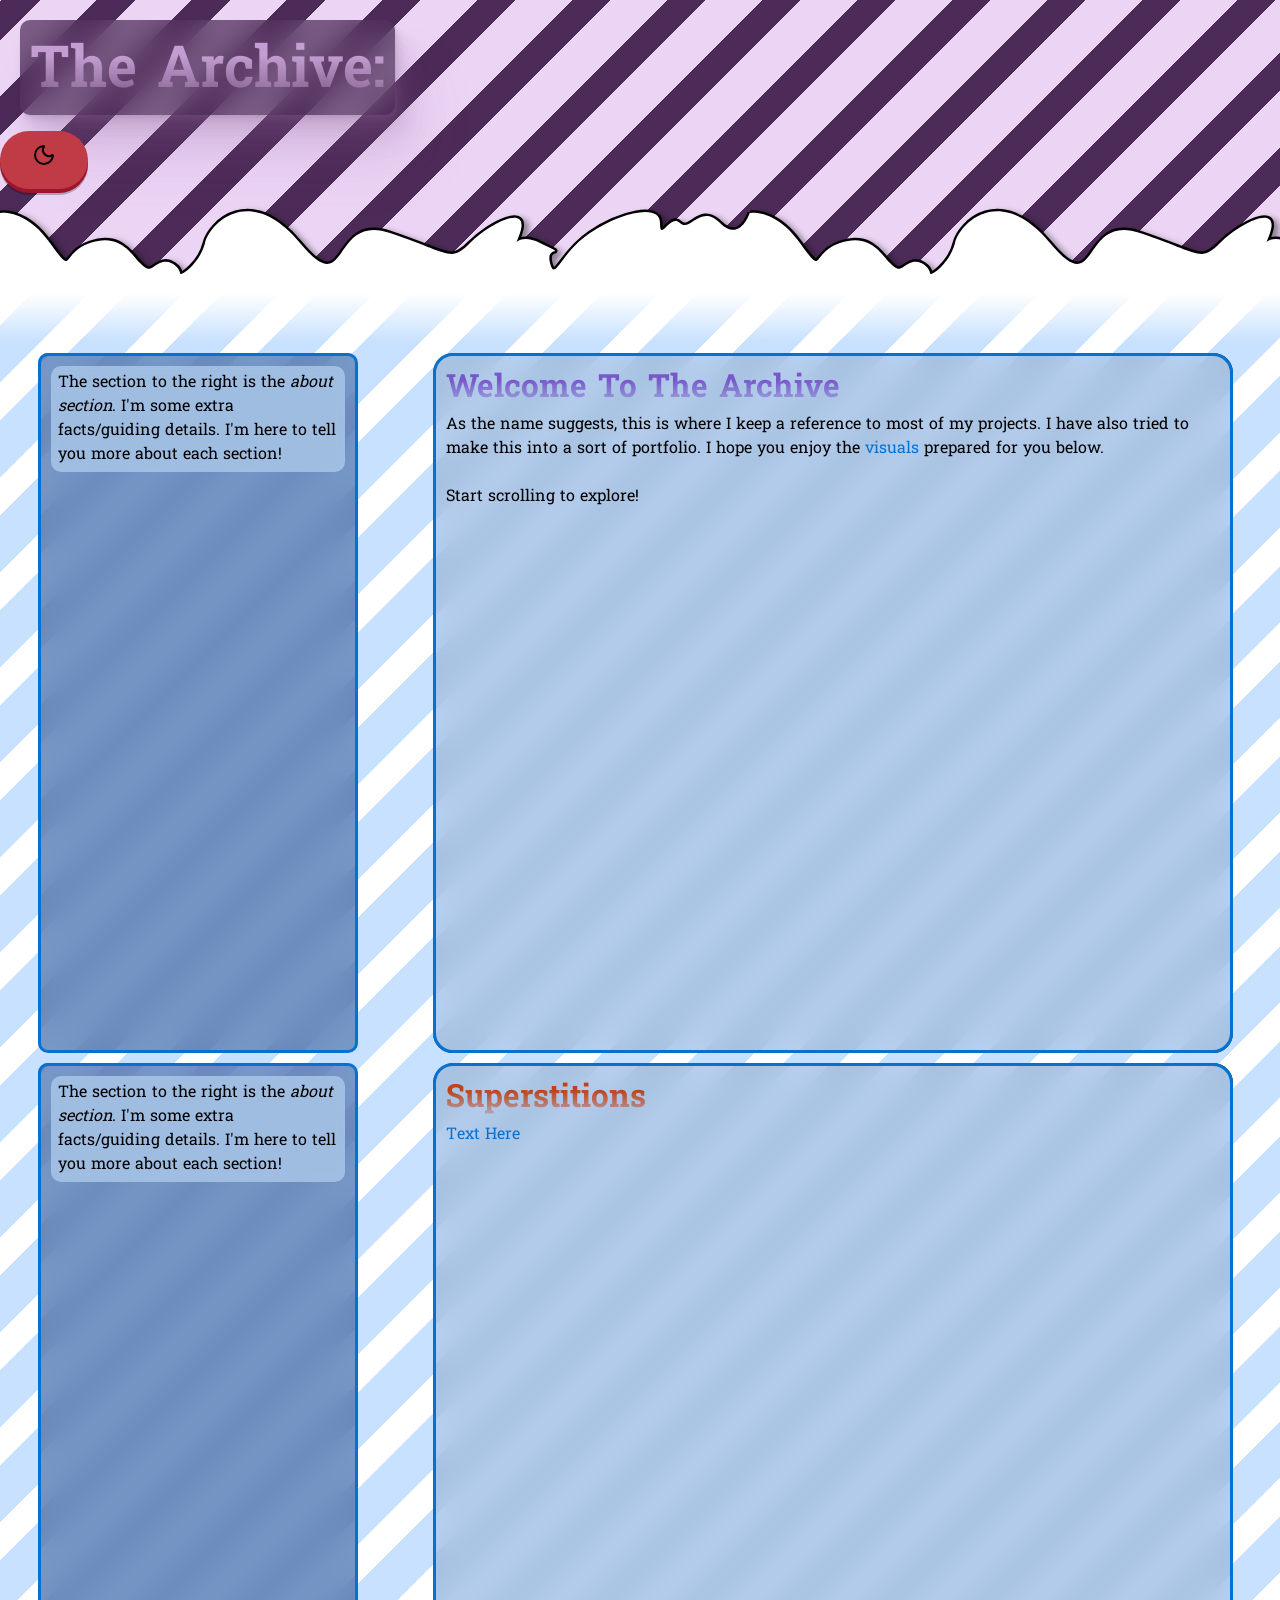
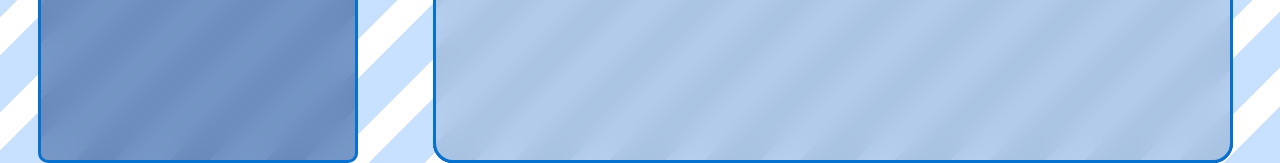
==== index.html @ 239e71e3 "initial commit" ====
<!DOCTYPE html>
<html lang="en">
<head>
   <meta charset="UTF-8">
   <meta name="viewport" content="width=device-width, initial-scale=1.0">
   <link rel="preconnect" href="https://fonts.googleapis.com">
   <link rel="preconnect" href="https://fonts.gstatic.com" crossorigin>
   <link href="https://fonts.googleapis.com/css2?family=Hanuman:wght@100..900&display=swap" rel="stylesheet">
   <link rel="stylesheet" href="./styles.css">
   <title>Document</title>
</head>
<body>
   <header>
      <h1>The Archive<span>:</span></h1>
   </header>
   <button class="dark-button">
      <span class="shadow"></span>
      <span class="edge"></span>
      <span class="front">
         <svg xmlns="http://www.w3.org/2000/svg" viewBox="0 0 24 24">
            <path d="M20.985 12.486a9 9 0 1 1-9.473-9.472c.405-.022.617.46.402.803a6 6 0 0 0 8.268 8.268c.344-.215.825-.004.803.401"/>
         </svg>
      </span>
   </button>
   <div class="cloud-content-wrapper">
      <div class="cloud"></div>
      <div class="content">
         <div class="bar"></div>
         <div class="section-container">
            <div class="s-w-backdrop">
               <div class="side-wrapper">
                  <p class="side">The section to the right is the <em>about section</em>. I'm some extra facts/guiding details. I'm here to tell you more about each section!</p>
               </div>
            </div>
            <div class="section-backdrop">
               <section>
                  <h2 style="color: var(--purple)">Welcome To The Archive</h2>
                  <p>As the name suggests, this is where I keep a reference to most of my projects. I have also tried to make this into a sort of portfolio. I hope you enjoy the <span class="color-shift">visuals</span> prepared for you below.</p>
                  <br>
                  <p>Start scrolling to explore!</p>
               </section>
            </div>
         </div>
         <div class="section-container">
            <div class="s-w-backdrop">
               <div class="side-wrapper">
                  <p class="side">The section to the right is the <em>about section</em>. I'm some extra facts/guiding details. I'm here to tell you more about each section!</p>
               </div>
            </div>
            <div class="section-backdrop">
               <section>
                  <h2 style="color: var(--orange)">Superstitions</h2>
                  <p><span class="color-shift">Text Here</span></p>
               </section>
            </div>
         </div>
      </div>
   </div>
   <script src="./js/shortcuts.js"></script>
   <script src="./js/get-theme-color.js"></script>
   <script src="./js/type-title.js"></script>
   <script src="./js/dark-mode.js"></script>
</body>
</html>
---- styles.css ----
* {
   margin: 0;
   padding: 0;
   box-sizing: border-box;
   font-family: "Hanuman", Georgia;
}

:root {
   --purple: oklch(0.55 0.169 292.579);
   --blue-purple: oklch(0.55 0.169 270.951);
   --blue: oklch(0.55 0.169 253.402);
   --purple-pink: oklch(0.55 0.169 317.152);
   --red: oklch(0.55 0.169 20.103);
   --orange: oklch(0.55 0.169 37.19);
   --pink: oklch(0.55 0.169 0.772);
   --green: oklch(0.55 0.169 146.943);
   --jungle-green: oklch(0.55 0.169 137.674);

   --theme-color: var(--blue);
   --theme-shadow: 0.55 0.169 253.402;

   --spring: linear(0, 0.034 1.2%, 0.133 2.5%, 0.726 7.6%, 0.942 9.9%, 1.084 12.3%, 1.123 13.5%, 1.146 14.8%, 1.152 16.1%, 1.142 17.6%, 1.013 25.5%, 0.989 28%, 0.978 30.7%, 1.003 46.4%, 1);
   --ease-start: cubic-bezier(0.158, 0.264, 0, 0.993);
   --ease-end: cubic-bezier(0.85, 0.09, 0.15, 0.91);

   --shadow-elevation-low:
      0.3px 0.5px 0.7px oklch(var(--theme-shadow) / 0.1),
      0.4px 0.8px 1px -1.2px oklch(var(--theme-shadow) / 0.1),
      1px 2px 2.5px -2.5px oklch(var(--theme-shadow) / 0.1);
  --shadow-elevation-medium:
      0.3px 0.5px 0.7px oklch(var(--theme-shadow) / 0.11),
      0.8px 1.6px 2px -0.8px oklch(var(--theme-shadow) / 0.11),
      2.1px 4.1px 5.2px -1.7px oklch(var(--theme-shadow) / 0.11),
      5px 10px 12.6px -2.5px oklch(var(--theme-shadow) / 0.11);
  --shadow-elevation-high:
      0.3px 0.5px 0.7px oklch(var(--theme-shadow) / 0.1),
      1.5px 2.9px 3.7px -0.4px oklch(var(--theme-shadow) / 0.1),
      2.7px 5.4px 6.8px -0.7px oklch(var(--theme-shadow) / 0.1),
      4.5px 8.9px 11.2px -1.1px oklch(var(--theme-shadow) / 0.1),
      7.1px 14.3px 18px -1.4px oklch(var(--theme-shadow) / 0.1),
      11.2px 22.3px 28.1px -1.8px oklch(var(--theme-shadow) / 0.1),
      17px 33.9px 42.7px -2.1px oklch(var(--theme-shadow) / 0.1),
      25px 50px 62.9px -2.5px oklch(var(--theme-shadow) / 0.1);
}

body {
   background: repeating-linear-gradient(
      -45deg,
      oklch(from var(--theme-color) calc(l + 0.35) calc(c * 0.3) h),
      oklch(from var(--theme-color) calc(l + 0.35) calc(c * 0.3) h) 40px,
      oklch(from var(--theme-color) calc(l - 0.2) calc(c * 0.5) h) 40px,
      oklch(from var(--theme-color) calc(l - 0.2) calc(c * 0.5) h) 67.2px
   );
}

/* --------------------------------- header --------------------------------- */

header {
   display: flex;
   width: fit-content;
   margin: 20px;
   padding: 10px 10px 0px 10px;
   border-radius: 10px;
   backdrop-filter: blur(16px); 
   background-color: oklch(from var(--theme-color) calc(l - 0.2) calc(c * 0.5) h / 0.7);
   box-shadow: 
      0.3px 0.5px 0.7px oklch(var(--theme-shadow) / 0.1),
      1.5px 2.9px 3.7px -0.4px oklch(var(--theme-shadow) / 0.1),
      2.7px 5.4px 6.8px -0.7px oklch(var(--theme-shadow) / 0.1),
      4.5px 8.9px 11.2px -1.1px oklch(var(--theme-shadow) / 0.1),
      7.1px 14.3px 18px -1.4px oklch(var(--theme-shadow) / 0.1),
      11.2px 22.3px 28.1px -1.8px oklch(var(--theme-shadow) / 0.1),
      17px 33.9px 42.7px -2.1px oklch(var(--theme-shadow) / 0.1),
      25px 50px 62.9px -2.5px oklch(var(--theme-shadow) / 0.1);
}
header h1 {
   color: oklch(from var(--theme-color) calc(l + 0.2) calc(c * 0.5) h);
   font-size: 58px;
   mask-image: linear-gradient(
      to bottom,
      white 30%,
      transparent
   );
}
header span {
   animation: blink 2s step-end infinite;
}

/* -------------------------------- dark mode ------------------------------- */

button {
  position: relative;
  background: transparent;
  border: none;
  padding: 0;
  cursor: pointer;
}
.shadow {
  position: absolute;
  top: 0;
  left: 0;
  width: 100%;
  height: 100%;
  border-radius: 50px;
  background: hsl(0deg 0% 0% / 0.25);
  transform: translateY(2px);
}
.edge {
  position: absolute;
  top: 0;
  left: 0;
  width: 100%;
  height: 100%;
  border-radius: 50px;
  background: oklch(0.45 0.169 20.103);
}
.front {
  display: block;
  position: relative;
  padding: 12px 32px;
  border-radius: 50px;
  font-size: 1.25rem;
  color: white;
  background: var(--red);
  transform: translateY(-4px);
}

@media (hover: hover) {
   button:hover .front {
  transform: translateY(-5px);
   }
   button:hover .shadow {
   transform: translateY(3px);
   }
}
button:active .front {
  transform: translateY(-2px);
}
button:active .shadow {
  transform: translateY(1px);
}
button svg {
   height: 24px;
   width: 24px;
   fill: none;
   stroke: black;
   stroke-width: 2px;
   stroke-linecap: round;
   stroke-linejoin: round;
}

/* ----------------------------- content & cloud ---------------------------- */

.cloud-content-wrapper {
   animation: fade-in 500ms var(--ease-end) 1;
}
.cloud {
   height: 100px;
   background-image: url("./svgs/cloud.svg");
   background-size: auto 100px;
   background-repeat: repeat;
}

.content {
   position: relative;
   display: flex;
   gap: 10px;
   flex-direction: column;
   align-items: center;
   background-color: white;
   background: repeating-linear-gradient(
      -45deg,
      oklch(from var(--blue) calc(l + 0.35) calc(c * 0.3) h),
      oklch(from var(--blue) calc(l + 0.35) calc(c * 0.3) h) 40px,
      white 40px,
      white 67.2px
   );
}

/* ---------------------------------- bars ---------------------------------- */

.content .bar {
   position: sticky;
   top: 0;
   height: 50px;
   width: 100%;
   background-color: white;
   mask-image: linear-gradient(
      to bottom,
      white 0%,
      transparent
   );
   z-index: 2;
}

/* --------------------------------- sections -------------------------------- */

.section-container {
   display: flex;
   justify-content: space-around;
   flex: 1;
   width: 100%;
   view-timeline: --section;
}

section {
   flex: 1;
   background-color: oklch(from var(--blue) calc(l + 0.3) calc(c * 0.3) h / 0.9);
   border-radius: 20px;
   border: 3px solid var(--blue);
   padding: 10px;
   backdrop-filter: blur(16px);
}
.section-backdrop {
   display: flex;
   max-width: 800px;
   height: 700px;
   flex: 1;
   margin: 0 20px;
   border-radius: 20px;
   background: repeating-linear-gradient(
      -45deg,
      oklch(from var(--blue) calc(l - 0.2) calc(c * 0.5) h),
      oklch(from var(--blue) calc(l - 0.2) calc(c * 0.5) h) 40px,
      oklch(from var(--blue) calc(l + 0.35) calc(c * 0.3) h) 40px,
      oklch(from var(--blue) calc(l + 0.35) calc(c * 0.3) h) 67.2px
   );
   animation: fade-in linear both;
   animation-timeline: view();
   animation-range: cover 0% cover 25%;
}
section h2 {
   font-size: 2em;
   color: var(--blue);
   mask-image: linear-gradient(
      to bottom,
      white 30%,
      transparent
   );
}
section p {
   animation: transparency linear both;
   animation-timeline: --section;
}
section .color-shift {
   color: var(--blue);
   animation: color-shift 8s linear infinite both;
}

/* -------------------------------- side info ------------------------------- */

p.side {
   position: sticky;
   align-self: flex-start;
   top: 20px;
   left: 10px;
   animation: slide-in-out linear both;
   animation-timeline: --section;
   border-radius: 10px;
   padding: 5px 7px;
   background-color: oklch(from var(--blue) calc(l + 0.3) calc(c * 0.3) h / 0.7);
   backdrop-filter: blur(4px);
}
.s-w-backdrop {
   display: flex;
   max-width: 320px;
   flex: 1;
   margin-left: 10px;
   border-radius: 10px;
   background: repeating-linear-gradient(
      -45deg,
      oklch(from var(--theme-color) calc(l + 0.35) calc(c * 0.3) h),
      oklch(from var(--theme-color) calc(l + 0.35) calc(c * 0.3) h) 40px,
      oklch(from var(--theme-color) calc(l - 0.2) calc(c * 0.5) h) 40px,
      oklch(from var(--theme-color) calc(l - 0.2) calc(c * 0.5) h) 67.2px
   );
      z-index: 3;
}
.side-wrapper {
   max-width: 320px;
   flex: 1;
   justify-content: center;
   border-radius: 10px;
   border: 3px solid var(--blue);
   padding: 10px;
   background-color: oklch(from var(--blue) calc(l + 0.1) calc(c * 0.5) h / 0.9);
   backdrop-filter: blur(16px);
   box-shadow:
      0.3px 0.5px 0.7px oklch(var(--blue) / 0.1),
      1.5px 2.9px 3.7px -0.4px oklch(var(--blue) / 0.1),
      2.7px 5.4px 6.8px -0.7px oklch(var(--blue) / 0.1),
      4.5px 8.9px 11.2px -1.1px oklch(var(--blue) / 0.1),
      7.1px 14.3px 18px -1.4px oklch(var(--blue) / 0.1),
      11.2px 22.3px 28.1px -1.8px oklch(var(--blue) / 0.1),
      17px 33.9px 42.7px -2.1px oklch(var(--blue) / 0.1),
      25px 50px 62.9px -2.5px oklch(var(--blue) / 0.1);
}

@keyframes blink {
   50% { opacity: 0; }
}
@keyframes fade-in {
   0% { opacity: 0; transform: translateY(10px); }
   100% { opacity: 1; transform: translateY(0px); }
}
@keyframes slide-in-out {
   0% { opacity: 0; }
   entry 40%  { opacity: 0; }
   entry 60% { opacity: 1; }
   exit 70%   { opacity: 1; }
   exit 90%  { opacity: 0; }
   100% { opacity: 0; }
}
@keyframes transparency {
   0% {
      opacity: 0.3;
   }
   entry 40% {
      opacity: 0.3;
   }
   entry 60% {
      opacity: 1;
   }
   exit 80% {
      opacity: 1;
   }
   exit 100% {
      opacity: 0.3;
   }
   100% {
      opacity: 0.3;
   }
}
@keyframes color-shift {
   0% { color: var(--blue); }
   10% { color: var(--blue-purple); }
   20% { color: var(--purple); }
   30% { color: var(--purple-pink); }
   40% { color: var(--red); }
   50% { color: var(--orange); }
   60% { color: var(--pink); }
   70% { color: var(--green); }
   80% { color: var(--jungle-green); }
   90% { color: var(--blue); }
}
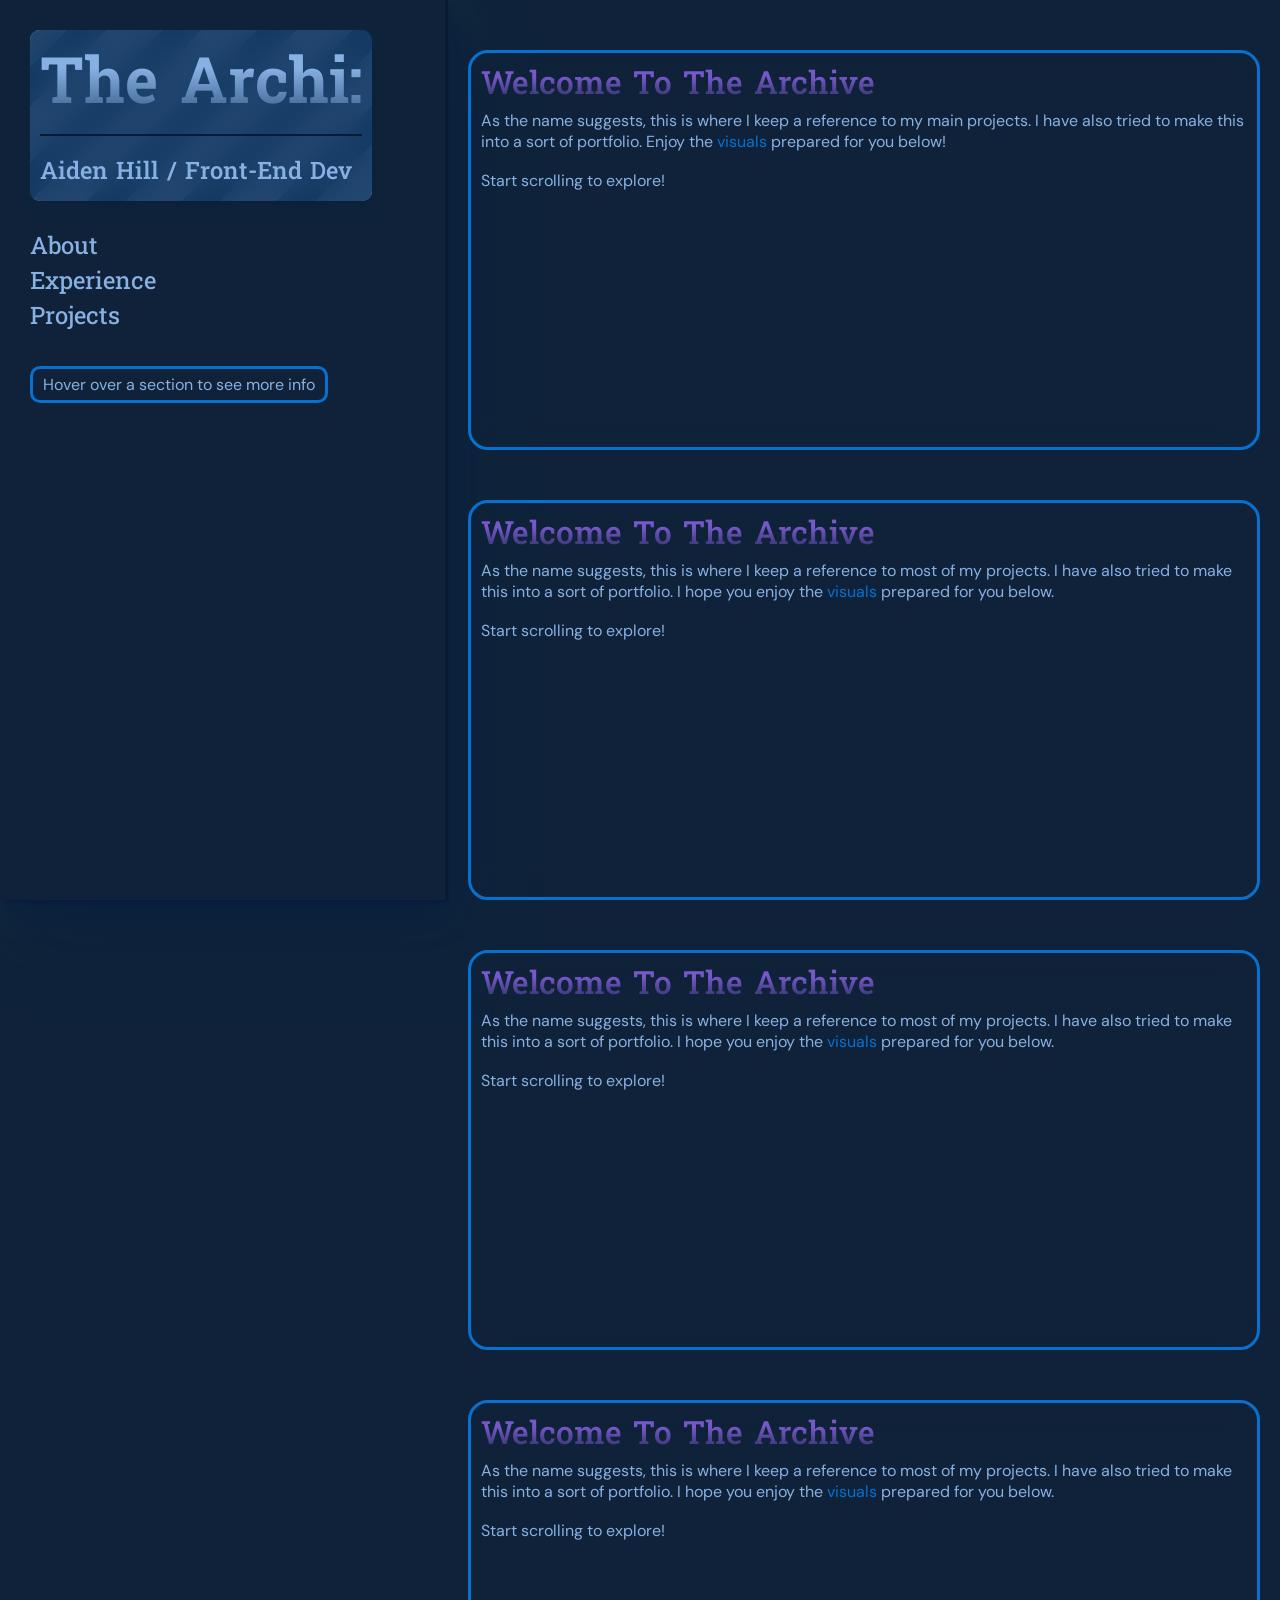
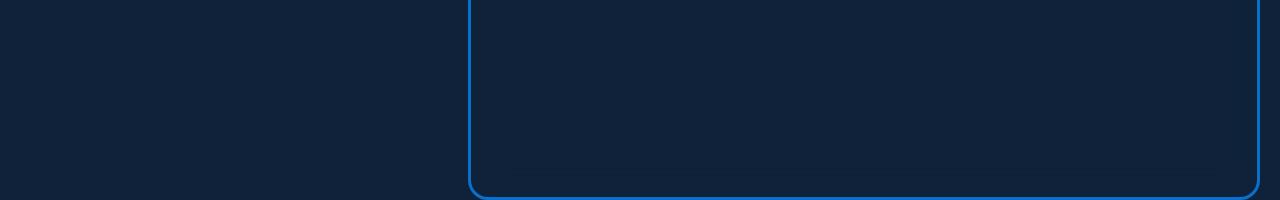
==== commit 29949060: "Made the nav and made the content section work I added media queries, a content section that works, " ====
--- a/index.html
+++ b/index.html
@@ -5,60 +5,60 @@
    <meta name="viewport" content="width=device-width, initial-scale=1.0">
    <link rel="preconnect" href="https://fonts.googleapis.com">
    <link rel="preconnect" href="https://fonts.gstatic.com" crossorigin>
-   <link href="https://fonts.googleapis.com/css2?family=Hanuman:wght@100..900&display=swap" rel="stylesheet">
+   <link href="https://fonts.googleapis.com/css2?family=DM+Sans:ital,opsz,wght@0,9..40,100..1000;1,9..40,100..1000&family=Hanuman:wght@100..900&display=swap" rel="stylesheet">
    <link rel="stylesheet" href="./styles.css">
    <title>Document</title>
 </head>
 <body>
-   <header>
-      <h1>The Archive<span>:</span></h1>
-   </header>
-   <button class="dark-button">
-      <span class="shadow"></span>
-      <span class="edge"></span>
-      <span class="front">
-         <svg xmlns="http://www.w3.org/2000/svg" viewBox="0 0 24 24">
-            <path d="M20.985 12.486a9 9 0 1 1-9.473-9.472c.405-.022.617.46.402.803a6 6 0 0 0 8.268 8.268c.344-.215.825-.004.803.401"/>
-         </svg>
-      </span>
-   </button>
-   <div class="cloud-content-wrapper">
-      <div class="cloud"></div>
+   <nav>
+      <div class="header-backdrop">
+         <header>
+            <h1>The Archive<span>:</span></h1>
+            <h2>Aiden Hill / Front-End Dev</h2>
+         </header>
+      </div>
+      <div class="locations">
+         <p class="location about">About</p>
+         <p class="location experience">Experience</p>
+         <p class="location projects">Projects</p>
+      </div>
+      <p class="side-info">Hover over a section to see more info</p>
+   </nav>
       <div class="content">
-         <div class="bar"></div>
          <div class="section-container">
-            <div class="s-w-backdrop">
-               <div class="side-wrapper">
-                  <p class="side">The section to the right is the <em>about section</em>. I'm some extra facts/guiding details. I'm here to tell you more about each section!</p>
-               </div>
-            </div>
-            <div class="section-backdrop">
-               <section>
-                  <h2 style="color: var(--purple)">Welcome To The Archive</h2>
-                  <p>As the name suggests, this is where I keep a reference to most of my projects. I have also tried to make this into a sort of portfolio. I hope you enjoy the <span class="color-shift">visuals</span> prepared for you below.</p>
-                  <br>
-                  <p>Start scrolling to explore!</p>
-               </section>
-            </div>
+            <section>
+               <h2 style="color: var(--purple)">Welcome To The Archive</h2>
+               <p>As the name suggests, this is where I keep a reference to my main projects. I have also tried to make this into a sort of portfolio. Enjoy the <span class="color-shift">visuals</span> prepared for you below!</p>
+               <br>
+               <p>Start scrolling to explore!</p>
+            </section>
          </div>
          <div class="section-container">
-            <div class="s-w-backdrop">
-               <div class="side-wrapper">
-                  <p class="side">The section to the right is the <em>about section</em>. I'm some extra facts/guiding details. I'm here to tell you more about each section!</p>
-               </div>
-            </div>
-            <div class="section-backdrop">
-               <section>
-                  <h2 style="color: var(--orange)">Superstitions</h2>
-                  <p><span class="color-shift">Text Here</span></p>
-               </section>
-            </div>
+            <section>
+               <h2 style="color: var(--purple)">Welcome To The Archive</h2>
+               <p>As the name suggests, this is where I keep a reference to most of my projects. I have also tried to make this into a sort of portfolio. I hope you enjoy the <span class="color-shift">visuals</span> prepared for you below.</p>
+               <br>
+               <p>Start scrolling to explore!</p>
+            </section>
+         </div>
+         <div class="section-container">
+            <section>
+               <h2 style="color: var(--purple)">Welcome To The Archive</h2>
+               <p>As the name suggests, this is where I keep a reference to most of my projects. I have also tried to make this into a sort of portfolio. I hope you enjoy the <span class="color-shift">visuals</span> prepared for you below.</p>
+               <br>
+               <p>Start scrolling to explore!</p>
+            </section>
+         </div>
+         <div class="section-container">
+            <section>
+               <h2 style="color: var(--purple)">Welcome To The Archive</h2>
+               <p>As the name suggests, this is where I keep a reference to most of my projects. I have also tried to make this into a sort of portfolio. I hope you enjoy the <span class="color-shift">visuals</span> prepared for you below.</p>
+               <br>
+               <p>Start scrolling to explore!</p>
+            </section>
          </div>
       </div>
-   </div>
    <script src="./js/shortcuts.js"></script>
-   <script src="./js/get-theme-color.js"></script>
    <script src="./js/type-title.js"></script>
-   <script src="./js/dark-mode.js"></script>
 </body>
 </html>
--- a/styles.css
+++ b/styles.css
@@ -2,8 +2,41 @@
    margin: 0;
    padding: 0;
    box-sizing: border-box;
+}
+body {
+   display: flex;
+   flex-wrap: wrap;
+}
+h1,
+h2,
+h3,
+.location {
+   display: inline-block;
    font-family: "Hanuman", Georgia;
-}
+   color: oklch(from var(--theme-color) calc(l + 0.2) calc(c * 0.5) h);
+}
+h1 {
+   font-size: 4em;
+   mask-image: linear-gradient(
+      to bottom,
+      white 30%,
+      transparent
+   );
+}
+h2 {
+   font-size: 1.5em;
+   font-weight: 600;
+}
+.location {
+   font-weight: 500;
+   font-size: 1.5em;
+}
+p {
+   font-family: "DM Sans", sans;
+   color: oklch(from var(--theme-color) calc(l + 0.2) calc(c * 0.5) h);
+}
+
+/* this should only be in make modern */
 
 :root {
    --purple: oklch(0.55 0.169 292.579);
@@ -17,7 +50,7 @@
    --jungle-green: oklch(0.55 0.169 137.674);
 
    --theme-color: var(--blue);
-   --theme-shadow: 0.55 0.169 253.402;
+   --theme-shadow: 0.2 0.08 253.402;
 
    --spring: linear(0, 0.034 1.2%, 0.133 2.5%, 0.726 7.6%, 0.942 9.9%, 1.084 12.3%, 1.123 13.5%, 1.146 14.8%, 1.152 16.1%, 1.142 17.6%, 1.013 25.5%, 0.989 28%, 0.978 30.7%, 1.003 46.4%, 1);
    --ease-start: cubic-bezier(0.158, 0.264, 0, 0.993);
@@ -44,25 +77,21 @@
 }
 
 body {
-   background: repeating-linear-gradient(
-      -45deg,
-      oklch(from var(--theme-color) calc(l + 0.35) calc(c * 0.3) h),
-      oklch(from var(--theme-color) calc(l + 0.35) calc(c * 0.3) h) 40px,
-      oklch(from var(--theme-color) calc(l - 0.2) calc(c * 0.5) h) 40px,
-      oklch(from var(--theme-color) calc(l - 0.2) calc(c * 0.5) h) 67.2px
-   );
-}
-
-/* --------------------------------- header --------------------------------- */
-
-header {
-   display: flex;
-   width: fit-content;
-   margin: 20px;
-   padding: 10px 10px 0px 10px;
-   border-radius: 10px;
-   backdrop-filter: blur(16px); 
-   background-color: oklch(from var(--theme-color) calc(l - 0.2) calc(c * 0.5) h / 0.7);
+   background-color: oklch(from var(--blue) calc(l - 0.3) calc(c * 0.3) h);
+}
+
+/* ----------------------------------- nav ---------------------------------- */
+
+nav {
+   position: sticky;
+   display: flex;
+   flex-direction: column;
+   top: 0;
+   height: 100vh;
+   max-width: 40%;
+   min-width: 35%;
+   align-items: baseline;
+   border-right: 3px solid oklch(from var(--blue) calc(l - 0.33) calc(c * 0.3) h);
    box-shadow: 
       0.3px 0.5px 0.7px oklch(var(--theme-shadow) / 0.1),
       1.5px 2.9px 3.7px -0.4px oklch(var(--theme-shadow) / 0.1),
@@ -73,124 +102,76 @@
       17px 33.9px 42.7px -2.1px oklch(var(--theme-shadow) / 0.1),
       25px 50px 62.9px -2.5px oklch(var(--theme-shadow) / 0.1);
 }
+
+/* --------------------------------- header --------------------------------- */
+
+.header-backdrop {
+   display: flex;
+   width: fit-content;
+   margin: 30px;
+   border-radius: 10px;
+   background: repeating-linear-gradient(
+      -45deg,
+      oklch(from var(--theme-color) calc(l + 0.2) calc(c * 0.3) h),
+      oklch(from var(--theme-color) calc(l + 0.2) calc(c * 0.3) h) 40px,
+      oklch(from var(--theme-color) calc(l - 0.3) calc(c * 0.5) h) 40px,
+      oklch(from var(--theme-color) calc(l - 0.3) calc(c * 0.5) h) 67.2px
+   );
+}
+header {
+   display: flex;
+   width: fit-content;
+   flex-direction: column;
+   border-radius: 10px;
+   padding: 10px;
+   backdrop-filter: blur(16px); 
+   background-color: oklch(from var(--theme-color) calc(l - 0.2) calc(c * 0.5) h / 0.9);
+   box-shadow: 
+      0.3px 0.5px 0.7px oklch(var(--theme-shadow) / 0.11),
+      0.8px 1.6px 2px -0.8px oklch(var(--theme-shadow) / 0.11),
+      2.1px 4.1px 5.2px -1.7px oklch(var(--theme-shadow) / 0.11),
+      5px 10px 12.6px -2.5px oklch(var(--theme-shadow) / 0.11);
+}
 header h1 {
-   color: oklch(from var(--theme-color) calc(l + 0.2) calc(c * 0.5) h);
-   font-size: 58px;
-   mask-image: linear-gradient(
-      to bottom,
-      white 30%,
-      transparent
-   );
+   max-width: 420px;
+   text-wrap: none;
+   flex: 1;
 }
 header span {
    animation: blink 2s step-end infinite;
 }
-
-/* -------------------------------- dark mode ------------------------------- */
-
-button {
-  position: relative;
-  background: transparent;
-  border: none;
-  padding: 0;
-  cursor: pointer;
-}
-.shadow {
-  position: absolute;
-  top: 0;
-  left: 0;
-  width: 100%;
-  height: 100%;
-  border-radius: 50px;
-  background: hsl(0deg 0% 0% / 0.25);
-  transform: translateY(2px);
-}
-.edge {
-  position: absolute;
-  top: 0;
-  left: 0;
-  width: 100%;
-  height: 100%;
-  border-radius: 50px;
-  background: oklch(0.45 0.169 20.103);
-}
-.front {
-  display: block;
-  position: relative;
-  padding: 12px 32px;
-  border-radius: 50px;
-  font-size: 1.25rem;
-  color: white;
-  background: var(--red);
-  transform: translateY(-4px);
-}
-
-@media (hover: hover) {
-   button:hover .front {
-  transform: translateY(-5px);
-   }
-   button:hover .shadow {
-   transform: translateY(3px);
-   }
-}
-button:active .front {
-  transform: translateY(-2px);
-}
-button:active .shadow {
-  transform: translateY(1px);
-}
-button svg {
-   height: 24px;
-   width: 24px;
-   fill: none;
-   stroke: black;
-   stroke-width: 2px;
-   stroke-linecap: round;
-   stroke-linejoin: round;
-}
-
-/* ----------------------------- content & cloud ---------------------------- */
-
-.cloud-content-wrapper {
-   animation: fade-in 500ms var(--ease-end) 1;
-}
-.cloud {
-   height: 100px;
-   background-image: url("./svgs/cloud.svg");
-   background-size: auto 100px;
-   background-repeat: repeat;
-}
+header h2 {
+   padding-top: 20px;
+   border-top: 2px solid oklch(from var(--blue) calc(l - 0.33) calc(c * 0.3) h);
+}
+
+/* -------------------------------- locations ------------------------------- */
+
+.locations {
+   display: flex;
+   flex-direction: column;
+}
+
+/* -------------------------------- side-info ------------------------------- */
+
+p.side-info {
+   max-width: 420px;
+   border-radius: 10px;
+   border: 3px solid var(--blue);
+   margin: 30px;
+   padding: 5px 10px;
+}
+
+
+/* ----------------------------- content ---------------------------- */
 
 .content {
-   position: relative;
-   display: flex;
-   gap: 10px;
+   display: flex;
+   flex: 1;
+   gap: 50px;
    flex-direction: column;
    align-items: center;
-   background-color: white;
-   background: repeating-linear-gradient(
-      -45deg,
-      oklch(from var(--blue) calc(l + 0.35) calc(c * 0.3) h),
-      oklch(from var(--blue) calc(l + 0.35) calc(c * 0.3) h) 40px,
-      white 40px,
-      white 67.2px
-   );
-}
-
-/* ---------------------------------- bars ---------------------------------- */
-
-.content .bar {
-   position: sticky;
-   top: 0;
-   height: 50px;
-   width: 100%;
-   background-color: white;
-   mask-image: linear-gradient(
-      to bottom,
-      white 0%,
-      transparent
-   );
-   z-index: 2;
+   margin: 50px auto 0 auto;
 }
 
 /* --------------------------------- sections -------------------------------- */
@@ -199,35 +180,24 @@
    display: flex;
    justify-content: space-around;
    flex: 1;
-   width: 100%;
+   max-width: 800px;
+   height: 700px;
+   flex: 1;
+   margin: 0 20px;
+   border-radius: 20px;
+   animation: fade-in linear both;
+   animation-timeline: view();
+   animation-range: cover 0% cover 10%;
    view-timeline: --section;
 }
 
 section {
    flex: 1;
-   background-color: oklch(from var(--blue) calc(l + 0.3) calc(c * 0.3) h / 0.9);
+   min-height: 400px;
    border-radius: 20px;
    border: 3px solid var(--blue);
    padding: 10px;
    backdrop-filter: blur(16px);
-}
-.section-backdrop {
-   display: flex;
-   max-width: 800px;
-   height: 700px;
-   flex: 1;
-   margin: 0 20px;
-   border-radius: 20px;
-   background: repeating-linear-gradient(
-      -45deg,
-      oklch(from var(--blue) calc(l - 0.2) calc(c * 0.5) h),
-      oklch(from var(--blue) calc(l - 0.2) calc(c * 0.5) h) 40px,
-      oklch(from var(--blue) calc(l + 0.35) calc(c * 0.3) h) 40px,
-      oklch(from var(--blue) calc(l + 0.35) calc(c * 0.3) h) 67.2px
-   );
-   animation: fade-in linear both;
-   animation-timeline: view();
-   animation-range: cover 0% cover 25%;
 }
 section h2 {
    font-size: 2em;
@@ -247,55 +217,6 @@
    animation: color-shift 8s linear infinite both;
 }
 
-/* -------------------------------- side info ------------------------------- */
-
-p.side {
-   position: sticky;
-   align-self: flex-start;
-   top: 20px;
-   left: 10px;
-   animation: slide-in-out linear both;
-   animation-timeline: --section;
-   border-radius: 10px;
-   padding: 5px 7px;
-   background-color: oklch(from var(--blue) calc(l + 0.3) calc(c * 0.3) h / 0.7);
-   backdrop-filter: blur(4px);
-}
-.s-w-backdrop {
-   display: flex;
-   max-width: 320px;
-   flex: 1;
-   margin-left: 10px;
-   border-radius: 10px;
-   background: repeating-linear-gradient(
-      -45deg,
-      oklch(from var(--theme-color) calc(l + 0.35) calc(c * 0.3) h),
-      oklch(from var(--theme-color) calc(l + 0.35) calc(c * 0.3) h) 40px,
-      oklch(from var(--theme-color) calc(l - 0.2) calc(c * 0.5) h) 40px,
-      oklch(from var(--theme-color) calc(l - 0.2) calc(c * 0.5) h) 67.2px
-   );
-      z-index: 3;
-}
-.side-wrapper {
-   max-width: 320px;
-   flex: 1;
-   justify-content: center;
-   border-radius: 10px;
-   border: 3px solid var(--blue);
-   padding: 10px;
-   background-color: oklch(from var(--blue) calc(l + 0.1) calc(c * 0.5) h / 0.9);
-   backdrop-filter: blur(16px);
-   box-shadow:
-      0.3px 0.5px 0.7px oklch(var(--blue) / 0.1),
-      1.5px 2.9px 3.7px -0.4px oklch(var(--blue) / 0.1),
-      2.7px 5.4px 6.8px -0.7px oklch(var(--blue) / 0.1),
-      4.5px 8.9px 11.2px -1.1px oklch(var(--blue) / 0.1),
-      7.1px 14.3px 18px -1.4px oklch(var(--blue) / 0.1),
-      11.2px 22.3px 28.1px -1.8px oklch(var(--blue) / 0.1),
-      17px 33.9px 42.7px -2.1px oklch(var(--blue) / 0.1),
-      25px 50px 62.9px -2.5px oklch(var(--blue) / 0.1);
-}
-
 @keyframes blink {
    50% { opacity: 0; }
 }
@@ -315,10 +236,10 @@
    0% {
       opacity: 0.3;
    }
-   entry 40% {
-      opacity: 0.3;
-   }
-   entry 60% {
+   entry 10% {
+      opacity: 0.3;
+   }
+   entry 30% {
       opacity: 1;
    }
    exit 80% {
@@ -342,4 +263,32 @@
    70% { color: var(--green); }
    80% { color: var(--jungle-green); }
    90% { color: var(--blue); }
+}
+
+@media screen and (width <= 1198px) {
+   header h1 {
+      font-size: 3em;
+   }
+}
+@media screen and (width <= 952px) {
+   header h1 {
+      font-size: 2.5em;
+   }
+   nav {
+      width: 30%;
+   }
+}
+@media screen and (width <= 780px) {
+   header h1 {
+      font-size: 3em;
+   }
+   nav {
+      height: fit-content;
+      max-width: 100%;
+      flex-basis: 100%;
+   }
+   .locations,
+   .side-info {
+      display: none;
+   }
 }
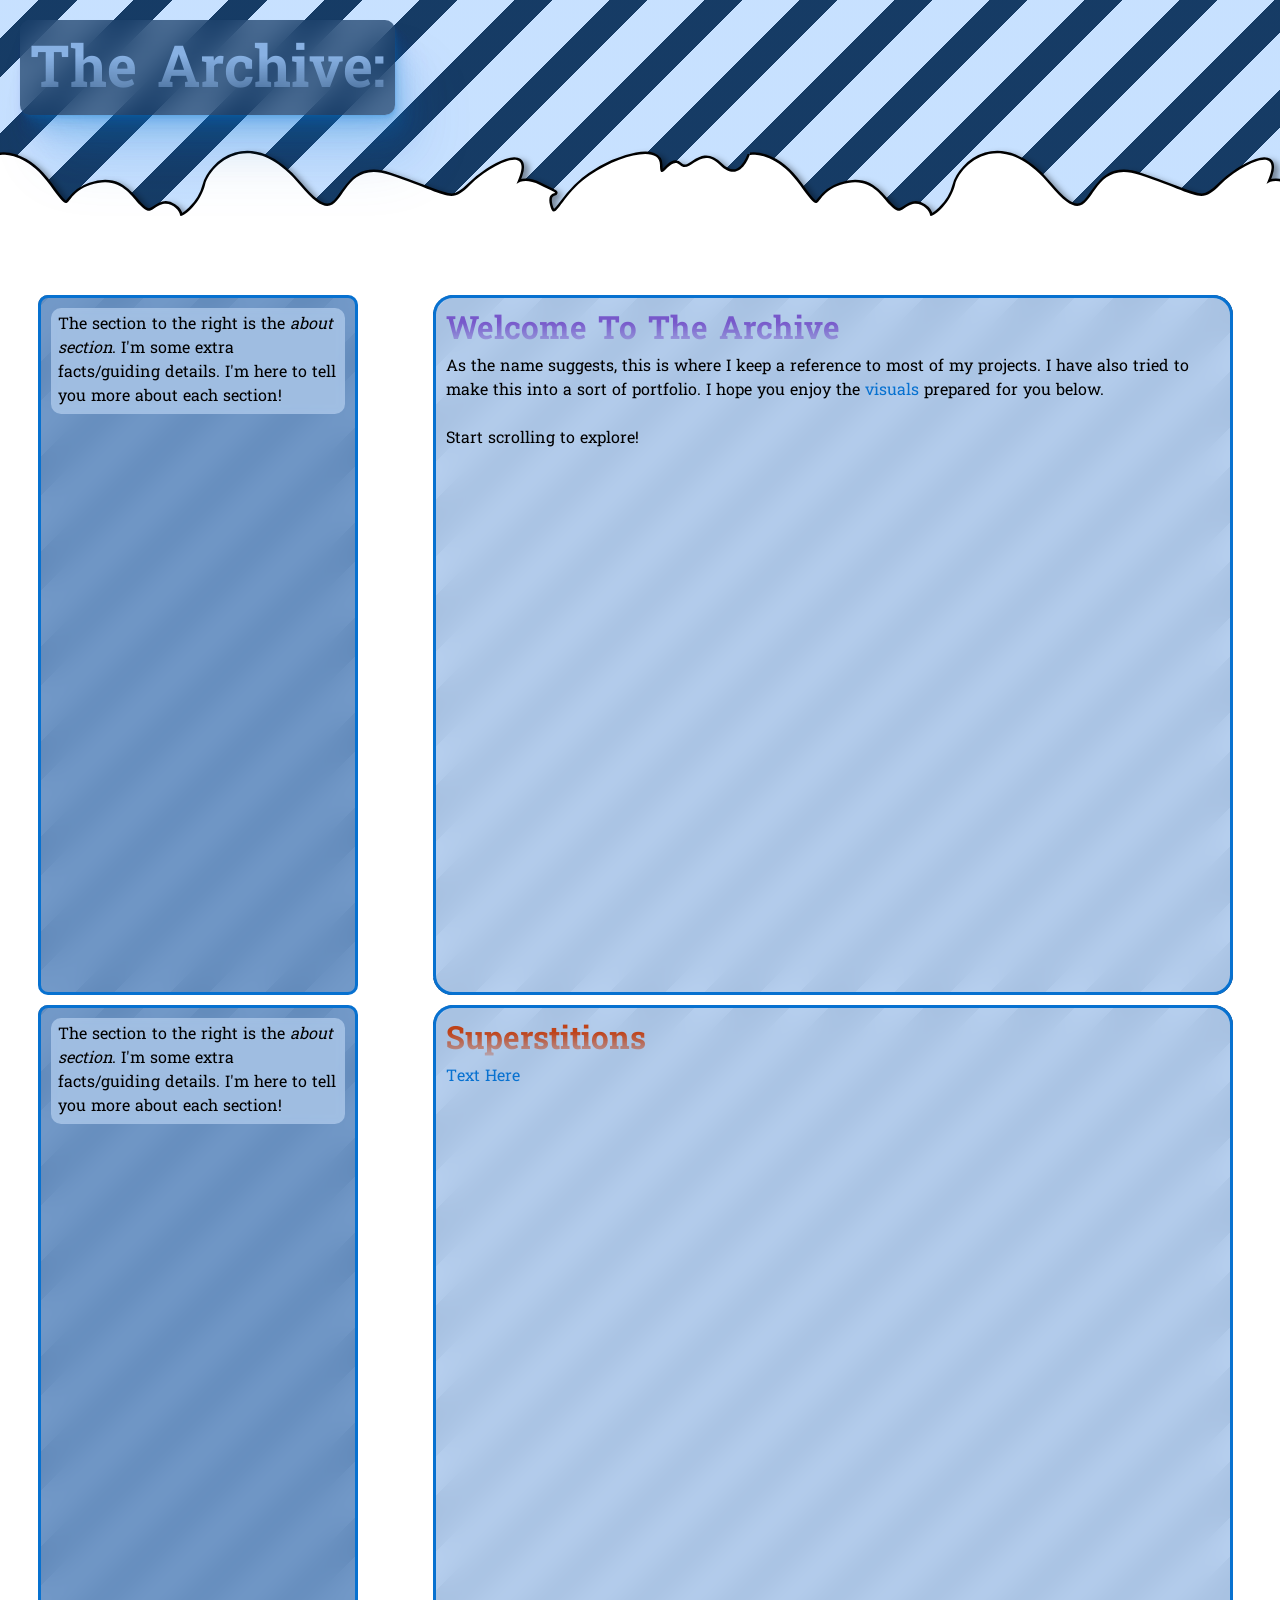
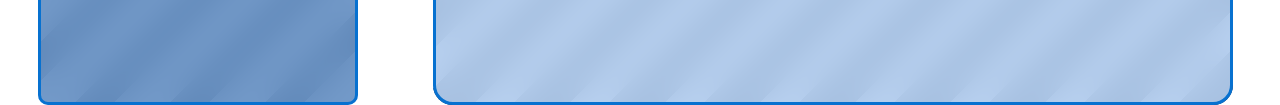
==== commit 43d75a13: "Cleaned up visual clutter and uncessesary code" ====
--- a/index.html
+++ b/index.html
@@ -5,60 +5,51 @@
    <meta name="viewport" content="width=device-width, initial-scale=1.0">
    <link rel="preconnect" href="https://fonts.googleapis.com">
    <link rel="preconnect" href="https://fonts.gstatic.com" crossorigin>
-   <link href="https://fonts.googleapis.com/css2?family=DM+Sans:ital,opsz,wght@0,9..40,100..1000;1,9..40,100..1000&family=Hanuman:wght@100..900&display=swap" rel="stylesheet">
+   <link href="https://fonts.googleapis.com/css2?family=Hanuman:wght@100..900&display=swap" rel="stylesheet">
    <link rel="stylesheet" href="./styles.css">
    <title>Document</title>
 </head>
 <body>
-   <nav>
-      <div class="header-backdrop">
-         <header>
-            <h1>The Archive<span>:</span></h1>
-            <h2>Aiden Hill / Front-End Dev</h2>
-         </header>
-      </div>
-      <div class="locations">
-         <p class="location about">About</p>
-         <p class="location experience">Experience</p>
-         <p class="location projects">Projects</p>
-      </div>
-      <p class="side-info">Hover over a section to see more info</p>
-   </nav>
+   <header>
+      <h1>The Archive<span>:</span></h1>
+   </header>
+   <div class="cloud-content-wrapper">
+      <div class="cloud"></div>
       <div class="content">
+         <div class="bar"></div>
          <div class="section-container">
-            <section>
-               <h2 style="color: var(--purple)">Welcome To The Archive</h2>
-               <p>As the name suggests, this is where I keep a reference to my main projects. I have also tried to make this into a sort of portfolio. Enjoy the <span class="color-shift">visuals</span> prepared for you below!</p>
-               <br>
-               <p>Start scrolling to explore!</p>
-            </section>
+            <div class="s-w-backdrop">
+               <div class="side-wrapper">
+                  <p class="side">The section to the right is the <em>about section</em>. I'm some extra facts/guiding details. I'm here to tell you more about each section!</p>
+               </div>
+            </div>
+            <div class="section-backdrop">
+               <section>
+                  <h2 style="color: var(--purple)">Welcome To The Archive</h2>
+                  <p>As the name suggests, this is where I keep a reference to most of my projects. I have also tried to make this into a sort of portfolio. I hope you enjoy the <span class="color-shift">visuals</span> prepared for you below.</p>
+                  <br>
+                  <p>Start scrolling to explore!</p>
+               </section>
+            </div>
          </div>
          <div class="section-container">
-            <section>
-               <h2 style="color: var(--purple)">Welcome To The Archive</h2>
-               <p>As the name suggests, this is where I keep a reference to most of my projects. I have also tried to make this into a sort of portfolio. I hope you enjoy the <span class="color-shift">visuals</span> prepared for you below.</p>
-               <br>
-               <p>Start scrolling to explore!</p>
-            </section>
-         </div>
-         <div class="section-container">
-            <section>
-               <h2 style="color: var(--purple)">Welcome To The Archive</h2>
-               <p>As the name suggests, this is where I keep a reference to most of my projects. I have also tried to make this into a sort of portfolio. I hope you enjoy the <span class="color-shift">visuals</span> prepared for you below.</p>
-               <br>
-               <p>Start scrolling to explore!</p>
-            </section>
-         </div>
-         <div class="section-container">
-            <section>
-               <h2 style="color: var(--purple)">Welcome To The Archive</h2>
-               <p>As the name suggests, this is where I keep a reference to most of my projects. I have also tried to make this into a sort of portfolio. I hope you enjoy the <span class="color-shift">visuals</span> prepared for you below.</p>
-               <br>
-               <p>Start scrolling to explore!</p>
-            </section>
+            <div class="s-w-backdrop">
+               <div class="side-wrapper">
+                  <p class="side">The section to the right is the <em>about section</em>. I'm some extra facts/guiding details. I'm here to tell you more about each section!</p>
+               </div>
+            </div>
+            <div class="section-backdrop">
+               <section>
+                  <h2 style="color: var(--orange)">Superstitions</h2>
+                  <p><span class="color-shift">Text Here</span></p>
+               </section>
+            </div>
          </div>
       </div>
+   </div>
    <script src="./js/shortcuts.js"></script>
+   <script src="./js/get-theme-color.js"></script>
    <script src="./js/type-title.js"></script>
+   <script src="./js/dark-mode.js"></script>
 </body>
 </html>
--- a/styles.css
+++ b/styles.css
@@ -2,41 +2,8 @@
    margin: 0;
    padding: 0;
    box-sizing: border-box;
-}
-body {
-   display: flex;
-   flex-wrap: wrap;
-}
-h1,
-h2,
-h3,
-.location {
-   display: inline-block;
    font-family: "Hanuman", Georgia;
-   color: oklch(from var(--theme-color) calc(l + 0.2) calc(c * 0.5) h);
-}
-h1 {
-   font-size: 4em;
-   mask-image: linear-gradient(
-      to bottom,
-      white 30%,
-      transparent
-   );
-}
-h2 {
-   font-size: 1.5em;
-   font-weight: 600;
-}
-.location {
-   font-weight: 500;
-   font-size: 1.5em;
-}
-p {
-   font-family: "DM Sans", sans;
-   color: oklch(from var(--theme-color) calc(l + 0.2) calc(c * 0.5) h);
-}
-
-/* this should only be in make modern */
+}
 
 :root {
    --purple: oklch(0.55 0.169 292.579);
@@ -50,7 +17,7 @@
    --jungle-green: oklch(0.55 0.169 137.674);
 
    --theme-color: var(--blue);
-   --theme-shadow: 0.2 0.08 253.402;
+   --theme-shadow: 0.55 0.169 253.402;
 
    --spring: linear(0, 0.034 1.2%, 0.133 2.5%, 0.726 7.6%, 0.942 9.9%, 1.084 12.3%, 1.123 13.5%, 1.146 14.8%, 1.152 16.1%, 1.142 17.6%, 1.013 25.5%, 0.989 28%, 0.978 30.7%, 1.003 46.4%, 1);
    --ease-start: cubic-bezier(0.158, 0.264, 0, 0.993);
@@ -77,21 +44,25 @@
 }
 
 body {
-   background-color: oklch(from var(--blue) calc(l - 0.3) calc(c * 0.3) h);
-}
-
-/* ----------------------------------- nav ---------------------------------- */
-
-nav {
-   position: sticky;
-   display: flex;
-   flex-direction: column;
-   top: 0;
-   height: 100vh;
-   max-width: 40%;
-   min-width: 35%;
-   align-items: baseline;
-   border-right: 3px solid oklch(from var(--blue) calc(l - 0.33) calc(c * 0.3) h);
+   background: repeating-linear-gradient(
+      -45deg,
+      oklch(from var(--theme-color) calc(l + 0.35) calc(c * 0.3) h),
+      oklch(from var(--theme-color) calc(l + 0.35) calc(c * 0.3) h) 40px,
+      oklch(from var(--theme-color) calc(l - 0.2) calc(c * 0.5) h) 40px,
+      oklch(from var(--theme-color) calc(l - 0.2) calc(c * 0.5) h) 67.2px
+   );
+}
+
+/* --------------------------------- header --------------------------------- */
+
+header {
+   display: flex;
+   width: fit-content;
+   margin: 20px;
+   padding: 10px 10px 0px 10px;
+   border-radius: 10px;
+   backdrop-filter: blur(16px); 
+   background-color: oklch(from var(--theme-color) calc(l - 0.2) calc(c * 0.5) h / 0.7);
    box-shadow: 
       0.3px 0.5px 0.7px oklch(var(--theme-shadow) / 0.1),
       1.5px 2.9px 3.7px -0.4px oklch(var(--theme-shadow) / 0.1),
@@ -102,76 +73,54 @@
       17px 33.9px 42.7px -2.1px oklch(var(--theme-shadow) / 0.1),
       25px 50px 62.9px -2.5px oklch(var(--theme-shadow) / 0.1);
 }
-
-/* --------------------------------- header --------------------------------- */
-
-.header-backdrop {
-   display: flex;
-   width: fit-content;
-   margin: 30px;
-   border-radius: 10px;
-   background: repeating-linear-gradient(
-      -45deg,
-      oklch(from var(--theme-color) calc(l + 0.2) calc(c * 0.3) h),
-      oklch(from var(--theme-color) calc(l + 0.2) calc(c * 0.3) h) 40px,
-      oklch(from var(--theme-color) calc(l - 0.3) calc(c * 0.5) h) 40px,
-      oklch(from var(--theme-color) calc(l - 0.3) calc(c * 0.5) h) 67.2px
-   );
-}
-header {
-   display: flex;
-   width: fit-content;
-   flex-direction: column;
-   border-radius: 10px;
-   padding: 10px;
-   backdrop-filter: blur(16px); 
-   background-color: oklch(from var(--theme-color) calc(l - 0.2) calc(c * 0.5) h / 0.9);
-   box-shadow: 
-      0.3px 0.5px 0.7px oklch(var(--theme-shadow) / 0.11),
-      0.8px 1.6px 2px -0.8px oklch(var(--theme-shadow) / 0.11),
-      2.1px 4.1px 5.2px -1.7px oklch(var(--theme-shadow) / 0.11),
-      5px 10px 12.6px -2.5px oklch(var(--theme-shadow) / 0.11);
-}
 header h1 {
-   max-width: 420px;
-   text-wrap: none;
-   flex: 1;
+   color: oklch(from var(--theme-color) calc(l + 0.2) calc(c * 0.5) h);
+   font-size: 58px;
+   mask-image: linear-gradient(
+      to bottom,
+      white 30%,
+      transparent
+   );
 }
 header span {
    animation: blink 2s step-end infinite;
 }
-header h2 {
-   padding-top: 20px;
-   border-top: 2px solid oklch(from var(--blue) calc(l - 0.33) calc(c * 0.3) h);
-}
-
-/* -------------------------------- locations ------------------------------- */
-
-.locations {
-   display: flex;
-   flex-direction: column;
-}
-
-/* -------------------------------- side-info ------------------------------- */
-
-p.side-info {
-   max-width: 420px;
-   border-radius: 10px;
-   border: 3px solid var(--blue);
-   margin: 30px;
-   padding: 5px 10px;
-}
-
-
-/* ----------------------------- content ---------------------------- */
+
+/* ----------------------------- content & cloud ---------------------------- */
+
+.cloud-content-wrapper {
+   animation: fade-in 500ms var(--ease-end) 1;
+}
+.cloud {
+   height: 100px;
+   background-image: url("./svgs/cloud.svg");
+   background-size: auto 100px;
+   background-repeat: repeat;
+}
 
 .content {
-   display: flex;
-   flex: 1;
-   gap: 50px;
+   position: relative;
+   display: flex;
+   gap: 10px;
    flex-direction: column;
    align-items: center;
-   margin: 50px auto 0 auto;
+   background-color: white;
+}
+
+/* ---------------------------------- bars ---------------------------------- */
+
+.content .bar {
+   position: sticky;
+   top: 0;
+   height: 50px;
+   width: 100%;
+   background-color: white;
+   mask-image: linear-gradient(
+      to bottom,
+      white 0%,
+      transparent
+   );
+   z-index: 2;
 }
 
 /* --------------------------------- sections -------------------------------- */
@@ -180,24 +129,35 @@
    display: flex;
    justify-content: space-around;
    flex: 1;
-   max-width: 800px;
-   height: 700px;
-   flex: 1;
-   margin: 0 20px;
-   border-radius: 20px;
-   animation: fade-in linear both;
-   animation-timeline: view();
-   animation-range: cover 0% cover 10%;
+   width: 100%;
    view-timeline: --section;
 }
 
 section {
    flex: 1;
-   min-height: 400px;
+   background-color: oklch(from var(--blue) calc(l + 0.3) calc(c * 0.3) h / 0.9);
    border-radius: 20px;
    border: 3px solid var(--blue);
    padding: 10px;
    backdrop-filter: blur(16px);
+}
+.section-backdrop {
+   display: flex;
+   max-width: 800px;
+   height: 700px;
+   flex: 1;
+   margin: 0 20px;
+   border-radius: 20px;
+   background: repeating-linear-gradient(
+      -45deg,
+      oklch(from var(--blue) calc(l - 0.2) calc(c * 0.5) h),
+      oklch(from var(--blue) calc(l - 0.2) calc(c * 0.5) h) 40px,
+      oklch(from var(--blue) calc(l + 0.35) calc(c * 0.3) h) 40px,
+      oklch(from var(--blue) calc(l + 0.35) calc(c * 0.3) h) 67.2px
+   );
+   animation: fade-in linear both;
+   animation-timeline: view();
+   animation-range: cover 0% cover 25%;
 }
 section h2 {
    font-size: 2em;
@@ -217,6 +177,55 @@
    animation: color-shift 8s linear infinite both;
 }
 
+/* -------------------------------- side info ------------------------------- */
+
+p.side {
+   position: sticky;
+   align-self: flex-start;
+   top: 20px;
+   left: 10px;
+   animation: slide-in-out linear both;
+   animation-timeline: --section;
+   border-radius: 10px;
+   padding: 5px 7px;
+   background-color: oklch(from var(--blue) calc(l + 0.3) calc(c * 0.3) h / 0.7);
+   backdrop-filter: blur(4px);
+}
+.s-w-backdrop {
+   display: flex;
+   max-width: 320px;
+   flex: 1;
+   margin-left: 10px;
+   border-radius: 10px;
+   background: repeating-linear-gradient(
+      -45deg,
+      oklch(from var(--theme-color) calc(l + 0.35) calc(c * 0.3) h),
+      oklch(from var(--theme-color) calc(l + 0.35) calc(c * 0.3) h) 40px,
+      oklch(from var(--theme-color) calc(l - 0.2) calc(c * 0.5) h) 40px,
+      oklch(from var(--theme-color) calc(l - 0.2) calc(c * 0.5) h) 67.2px
+   );
+      z-index: 3;
+}
+.side-wrapper {
+   max-width: 320px;
+   flex: 1;
+   justify-content: center;
+   border-radius: 10px;
+   border: 3px solid var(--blue);
+   padding: 10px;
+   background-color: oklch(from var(--blue) calc(l + 0.1) calc(c * 0.5) h / 0.9);
+   backdrop-filter: blur(16px);
+   box-shadow:
+      0.3px 0.5px 0.7px oklch(var(--blue) / 0.1),
+      1.5px 2.9px 3.7px -0.4px oklch(var(--blue) / 0.1),
+      2.7px 5.4px 6.8px -0.7px oklch(var(--blue) / 0.1),
+      4.5px 8.9px 11.2px -1.1px oklch(var(--blue) / 0.1),
+      7.1px 14.3px 18px -1.4px oklch(var(--blue) / 0.1),
+      11.2px 22.3px 28.1px -1.8px oklch(var(--blue) / 0.1),
+      17px 33.9px 42.7px -2.1px oklch(var(--blue) / 0.1),
+      25px 50px 62.9px -2.5px oklch(var(--blue) / 0.1);
+}
+
 @keyframes blink {
    50% { opacity: 0; }
 }
@@ -236,10 +245,10 @@
    0% {
       opacity: 0.3;
    }
-   entry 10% {
-      opacity: 0.3;
-   }
-   entry 30% {
+   entry 40% {
+      opacity: 0.3;
+   }
+   entry 60% {
       opacity: 1;
    }
    exit 80% {
@@ -263,32 +272,4 @@
    70% { color: var(--green); }
    80% { color: var(--jungle-green); }
    90% { color: var(--blue); }
-}
-
-@media screen and (width <= 1198px) {
-   header h1 {
-      font-size: 3em;
-   }
-}
-@media screen and (width <= 952px) {
-   header h1 {
-      font-size: 2.5em;
-   }
-   nav {
-      width: 30%;
-   }
-}
-@media screen and (width <= 780px) {
-   header h1 {
-      font-size: 3em;
-   }
-   nav {
-      height: fit-content;
-      max-width: 100%;
-      flex-basis: 100%;
-   }
-   .locations,
-   .side-info {
-      display: none;
-   }
 }
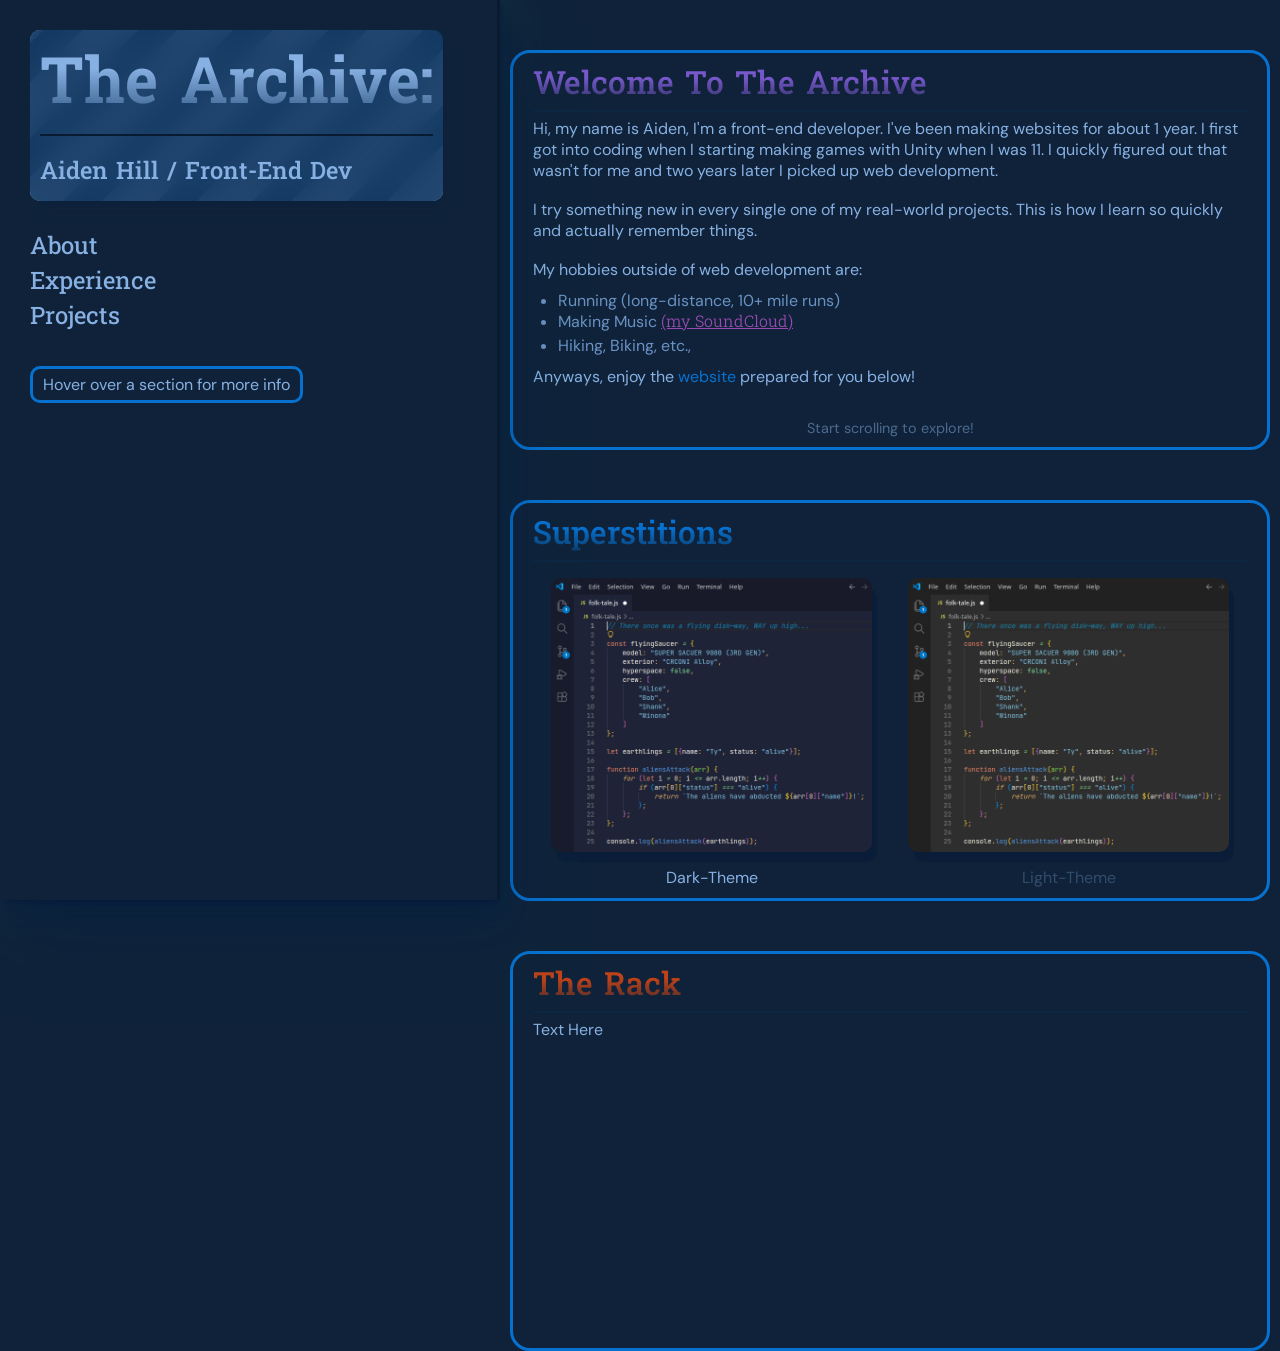
==== commit 67690d5b: "Edited the info hover feature and added old superstitions photos I made the info hover feature not f" ====
--- a/index.html
+++ b/index.html
@@ -5,51 +5,70 @@
    <meta name="viewport" content="width=device-width, initial-scale=1.0">
    <link rel="preconnect" href="https://fonts.googleapis.com">
    <link rel="preconnect" href="https://fonts.gstatic.com" crossorigin>
-   <link href="https://fonts.googleapis.com/css2?family=Hanuman:wght@100..900&display=swap" rel="stylesheet">
+   <link href="https://fonts.googleapis.com/css2?family=DM+Sans:ital,opsz,wght@0,9..40,100..1000;1,9..40,100..1000&family=Hanuman:wght@100..900&display=swap" rel="stylesheet">
    <link rel="stylesheet" href="./styles.css">
    <title>Document</title>
 </head>
 <body>
-   <header>
-      <h1>The Archive<span>:</span></h1>
-   </header>
-   <div class="cloud-content-wrapper">
-      <div class="cloud"></div>
+   <nav>
+      <div class="header-backdrop">
+         <header>
+            <h1>The Archive<span>:</span></h1>
+            <h2>Aiden Hill / Front-End Dev</h2>
+         </header>
+      </div>
+      <div class="locations">
+         <p class="location about one">About</p>
+         <p class="location experience two">Experience</p>
+         <p class="location projects three">Projects</p>
+      </div>
+      <p class="side-info four">Hover over a section for more info</p>
+   </nav>
       <div class="content">
-         <div class="bar"></div>
-         <div class="section-container">
-            <div class="s-w-backdrop">
-               <div class="side-wrapper">
-                  <p class="side">The section to the right is the <em>about section</em>. I'm some extra facts/guiding details. I'm here to tell you more about each section!</p>
+         <div class="section-container" id="about" data-section="about">
+            <section>
+               <h2 style="color: var(--purple)">Welcome To The Archive</h2>
+               <p>Hi, my name is Aiden, I'm a front-end developer. I've been making websites for about <span class="calculated-years">1 year</span>. I first got into coding when I starting making games with Unity when I was 11. I quickly figured out that wasn't for me and two years later I picked up web development.</p>
+               <br>
+               <p>I try something new in every single one of my real-world projects. This is how I learn so quickly and actually remember things.</p>
+               <br>
+               <p>My hobbies outside of web development are:</p>
+               <ul>
+                  <li>Running (long-distance, 10+ mile runs)</li>
+                  <li>Making Music <a href="https://soundcloud.com/7wuppo" target="_blank">(my SoundCloud)</a></li>
+                  <li>Hiking, Biking, etc.,</li>
+               </ul>
+               <p>Anyways, enjoy the <span class="color-shift">website</span> prepared for you below!</p>
+               <p class="bottom-text">Start scrolling to explore!</p>
+            </section>
+         </div>
+         <div class="below-about">
+         <div class="section-container" data-section="superstitions">
+            <section>
+               <h2 style="color: var(--blue)">Superstitions</h2>
+               <div class="imgs">
+                  <div class="img-container">
+                     <img src="./img/superstitions-dark-hero.png" />
+                     <p>Dark-Theme</p>
+                  </div>
+                  <div class="img-container fallback">
+                     <img src="./img/superstitions-light-hero.png" />
+                     <p>Light-Theme</p>
+                  </div>
                </div>
-            </div>
-            <div class="section-backdrop">
-               <section>
-                  <h2 style="color: var(--purple)">Welcome To The Archive</h2>
-                  <p>As the name suggests, this is where I keep a reference to most of my projects. I have also tried to make this into a sort of portfolio. I hope you enjoy the <span class="color-shift">visuals</span> prepared for you below.</p>
-                  <br>
-                  <p>Start scrolling to explore!</p>
-               </section>
-            </div>
+               <p class="fallback-info">Superstitions is a theme I made in April of 2026. I made it because I wanted a theme that would look good with anti-blue light glasses. It's made to be the most comfortable on my eyes so I can work for hours on end.</p>
+            </section>
          </div>
-         <div class="section-container">
-            <div class="s-w-backdrop">
-               <div class="side-wrapper">
-                  <p class="side">The section to the right is the <em>about section</em>. I'm some extra facts/guiding details. I'm here to tell you more about each section!</p>
-               </div>
-            </div>
-            <div class="section-backdrop">
-               <section>
-                  <h2 style="color: var(--orange)">Superstitions</h2>
-                  <p><span class="color-shift">Text Here</span></p>
-               </section>
-            </div>
+         <div class="section-container" data-section="theRack">
+            <section>
+               <h2 style="color: var(--orange)">The Rack</h2>
+               <p>Text Here</p>
+            </section>
+         </div>
          </div>
       </div>
-   </div>
    <script src="./js/shortcuts.js"></script>
-   <script src="./js/get-theme-color.js"></script>
    <script src="./js/type-title.js"></script>
-   <script src="./js/dark-mode.js"></script>
+   <script src="./js/hover-section.js"></script>
 </body>
 </html>
--- a/styles.css
+++ b/styles.css
@@ -2,8 +2,70 @@
    margin: 0;
    padding: 0;
    box-sizing: border-box;
+}
+body {
+   display: flex;
+   flex-wrap: wrap;
+   background-color: oklch(from var(--blue) calc(l - 0.3) calc(c * 0.3) h);
+}
+h1,
+h2,
+h3,
+.location,
+a {
+   display: inline-block;
    font-family: "Hanuman", Georgia;
-}
+   color: oklch(from var(--theme-color) calc(l + 0.2) calc(c * 0.5) h);
+}
+h1 {
+   font-size: 4em;
+   mask-image: linear-gradient(
+      to bottom,
+      white 30%,
+      transparent
+   );
+}
+h2 {
+   font-size: 1.5em;
+   font-weight: 600;
+}
+section h2 {
+   margin-bottom: 5px;
+   border-bottom: 3px solid var(--blue);
+}
+.location {
+   font-weight: 500;
+   font-size: 1.5em;
+}
+a {
+   font-weight: 300;
+   color: var(--purple-pink);
+   transition: color 500ms var(--ease-end);
+   pointer-events: auto;
+}
+a:hover {
+   color: var(--pink);
+   transition: color 200ms var(--ease-start);
+}
+p,
+li {
+   font-family: "DM Sans", sans;
+   color: oklch(from var(--theme-color) calc(l + 0.2) calc(c * 0.5) h);
+}
+ul {
+   margin: 10px 0 10px 25px;
+}
+li {
+   color: oklch(from var(--theme-color) calc(l + 0.1) calc(c * 0.5) h);
+   pointer-events: none;
+   transition: color 500ms var(--ease-end);
+}
+li:hover {
+   color: oklch(from var(--theme-color) calc(l + 0.2) calc(c * 0.5) h / 0.5);
+   transition: color 200ms var(--ease-start);
+}
+
+/* this should only be in make modern */
 
 :root {
    --purple: oklch(0.55 0.169 292.579);
@@ -17,7 +79,7 @@
    --jungle-green: oklch(0.55 0.169 137.674);
 
    --theme-color: var(--blue);
-   --theme-shadow: 0.55 0.169 253.402;
+   --theme-shadow: 0.2 0.08 253.402;
 
    --spring: linear(0, 0.034 1.2%, 0.133 2.5%, 0.726 7.6%, 0.942 9.9%, 1.084 12.3%, 1.123 13.5%, 1.146 14.8%, 1.152 16.1%, 1.142 17.6%, 1.013 25.5%, 0.989 28%, 0.978 30.7%, 1.003 46.4%, 1);
    --ease-start: cubic-bezier(0.158, 0.264, 0, 0.993);
@@ -43,26 +105,19 @@
       25px 50px 62.9px -2.5px oklch(var(--theme-shadow) / 0.1);
 }
 
-body {
-   background: repeating-linear-gradient(
-      -45deg,
-      oklch(from var(--theme-color) calc(l + 0.35) calc(c * 0.3) h),
-      oklch(from var(--theme-color) calc(l + 0.35) calc(c * 0.3) h) 40px,
-      oklch(from var(--theme-color) calc(l - 0.2) calc(c * 0.5) h) 40px,
-      oklch(from var(--theme-color) calc(l - 0.2) calc(c * 0.5) h) 67.2px
-   );
-}
-
-/* --------------------------------- header --------------------------------- */
-
-header {
-   display: flex;
-   width: fit-content;
-   margin: 20px;
-   padding: 10px 10px 0px 10px;
-   border-radius: 10px;
-   backdrop-filter: blur(16px); 
-   background-color: oklch(from var(--theme-color) calc(l - 0.2) calc(c * 0.5) h / 0.7);
+
+/* ----------------------------------- nav ---------------------------------- */
+
+nav {
+   position: sticky;
+   display: flex;
+   flex-direction: column;
+   top: 0;
+   height: 100vh;
+   width: 40%;
+   max-width: 500px;
+   align-items: baseline;
+   border-right: 3px solid oklch(from var(--blue) calc(l - 0.33) calc(c * 0.3) h);
    box-shadow: 
       0.3px 0.5px 0.7px oklch(var(--theme-shadow) / 0.1),
       1.5px 2.9px 3.7px -0.4px oklch(var(--theme-shadow) / 0.1),
@@ -72,92 +127,184 @@
       11.2px 22.3px 28.1px -1.8px oklch(var(--theme-shadow) / 0.1),
       17px 33.9px 42.7px -2.1px oklch(var(--theme-shadow) / 0.1),
       25px 50px 62.9px -2.5px oklch(var(--theme-shadow) / 0.1);
+   z-index: 2;
+}
+
+/* --------------------------------- header --------------------------------- */
+
+.header-backdrop {
+   display: flex;
+   width: fit-content;
+   margin: 30px;
+   border-radius: 10px;
+   background: repeating-linear-gradient(
+      -45deg,
+      oklch(from var(--theme-color) calc(l + 0.2) calc(c * 0.3) h),
+      oklch(from var(--theme-color) calc(l + 0.2) calc(c * 0.3) h) 40px,
+      oklch(from var(--theme-color) calc(l - 0.3) calc(c * 0.5) h) 40px,
+      oklch(from var(--theme-color) calc(l - 0.3) calc(c * 0.5) h) 67.2px
+   );
+}
+header {
+   display: flex;
+   width: fit-content;
+   flex-direction: column;
+   border-radius: 10px;
+   padding: 10px;
+   backdrop-filter: blur(16px); 
+   background-color: oklch(from var(--theme-color) calc(l - 0.2) calc(c * 0.5) h / 0.9);
+   box-shadow: 
+      0.3px 0.5px 0.7px oklch(var(--theme-shadow) / 0.11),
+      0.8px 1.6px 2px -0.8px oklch(var(--theme-shadow) / 0.11),
+      2.1px 4.1px 5.2px -1.7px oklch(var(--theme-shadow) / 0.11),
+      5px 10px 12.6px -2.5px oklch(var(--theme-shadow) / 0.11);
 }
 header h1 {
-   color: oklch(from var(--theme-color) calc(l + 0.2) calc(c * 0.5) h);
-   font-size: 58px;
-   mask-image: linear-gradient(
-      to bottom,
-      white 30%,
-      transparent
-   );
+   max-width: 420px;
+   text-wrap: none;
+   flex: 1;
 }
 header span {
    animation: blink 2s step-end infinite;
 }
-
-/* ----------------------------- content & cloud ---------------------------- */
-
-.cloud-content-wrapper {
-   animation: fade-in 500ms var(--ease-end) 1;
-}
-.cloud {
-   height: 100px;
-   background-image: url("./svgs/cloud.svg");
-   background-size: auto 100px;
-   background-repeat: repeat;
-}
+header h2 {
+   padding-top: 20px;
+   border-top: 2px solid oklch(from var(--blue) calc(l - 0.33) calc(c * 0.3) h);
+}
+
+.one {
+   animation: slide-in 500ms var(--ease-start) forwards;
+}
+.two {
+   animation: slide-in 700ms var(--ease-start) forwards;
+}
+.three {
+   animation: slide-in 900ms var(--ease-start) forwards;
+}
+.four {
+   animation: slide-in 1100ms var(--ease-start) forwards;
+}
+
+/* -------------------------------- locations ------------------------------- */
+
+.locations {
+   display: flex;
+   flex-direction: column;
+}
+
+/* -------------------------------- side-info ------------------------------- */
+
+p.side-info {
+   max-width: 420px;
+   border-radius: 10px;
+   border: 3px solid var(--blue);
+   margin: 30px;
+   padding: 5px 10px;
+   transition: opacity 200ms;
+}
+p.side-info.hidden {
+   opacity: 0;
+}
+
+
+/* ----------------------------- content ---------------------------- */
 
 .content {
-   position: relative;
-   display: flex;
-   gap: 10px;
+   display: flex;
+   flex: 1;
+   max-width: fit-content;
+   gap: 50px;
+   flex-direction: column;
+   margin: 50px auto 0 auto;
+   padding: 0 10px;
+   animation: page-in 500ms var(--ease-start) both;
+   z-index: 1;
+}
+
+.imgs {
+   display: flex;
+   flex: 1;
+   justify-content: space-between;
+   margin: 0 auto;
+}
+.img-container {
+   display: flex;
+   flex: 1;
    flex-direction: column;
    align-items: center;
-   background-color: white;
-}
-
-/* ---------------------------------- bars ---------------------------------- */
-
-.content .bar {
-   position: sticky;
-   top: 0;
-   height: 50px;
-   width: 100%;
-   background-color: white;
-   mask-image: linear-gradient(
-      to bottom,
-      white 0%,
-      transparent
-   );
-   z-index: 2;
+}
+img {
+   display: inline-block;
+   width: 90%;
+   height: auto;
+   margin: 10px;
+   border-radius: 10px;
+   box-shadow:
+      5px 10px 1px oklch(var(--theme-shadow) / 0.3);
+   transition-property: transform, box-shadow;
+   transition-duration: 500ms;
+   transition-timing-function: var(--ease-end);
+}
+@media (hover: hover) {
+   img:hover {
+      transform: translate(-2.5px, -5px) scale(1.01);
+      box-shadow: 7.5px 15px 1px oklch(var(--theme-shadow) / 0.3);
+      transition-property: transform, box-shadow;
+      transition-duration: 200ms;
+      transition-timing-function: var(--ease-end);
+   }
+}
+img:active {
+   transform: translate(2.5px, 5px) scale(0.99);
+   box-shadow: 2.5px 5px 1px oklch(var(--theme-shadow) / 0.3);
+   transition-property: transform, box-shadow;
+   transition-duration: 200ms;
+   transition-timing-function: var(--ease-end);
+}
+.img-container p {
+   margin-top: 5px;
+   width: fit-content;
 }
 
 /* --------------------------------- sections -------------------------------- */
 
 .section-container {
    display: flex;
-   justify-content: space-around;
-   flex: 1;
-   width: 100%;
+   flex: 1;
+   max-width: 800px;
+   height: 700px;
+   border-radius: 20px;
+   animation: fade-in linear both;
+   animation-timeline: view();
+   animation-range: cover 0% cover 10%;
    view-timeline: --section;
 }
+.below-about {
+   display: flex;
+   flex: 1;
+   max-width: 800px;
+   gap: 50px;
+   flex-direction: column;
+   animation: super-fade-in linear both;
+   animation-timeline: view();
+   animation-range: entry 0% entry 60%;
+   view-timeline: --section;
+}
 
 section {
-   flex: 1;
-   background-color: oklch(from var(--blue) calc(l + 0.3) calc(c * 0.3) h / 0.9);
+   display: flex;
+   flex-direction: column;
+   flex: 1;
+   min-height: 400px;
    border-radius: 20px;
    border: 3px solid var(--blue);
-   padding: 10px;
+   padding: 10px 20px;
    backdrop-filter: blur(16px);
-}
-.section-backdrop {
-   display: flex;
-   max-width: 800px;
-   height: 700px;
-   flex: 1;
-   margin: 0 20px;
-   border-radius: 20px;
-   background: repeating-linear-gradient(
-      -45deg,
-      oklch(from var(--blue) calc(l - 0.2) calc(c * 0.5) h),
-      oklch(from var(--blue) calc(l - 0.2) calc(c * 0.5) h) 40px,
-      oklch(from var(--blue) calc(l + 0.35) calc(c * 0.3) h) 40px,
-      oklch(from var(--blue) calc(l + 0.35) calc(c * 0.3) h) 67.2px
-   );
-   animation: fade-in linear both;
-   animation-timeline: view();
-   animation-range: cover 0% cover 25%;
+   transition: background-color 500ms var(--ease-end);
+}
+section:hover {
+   background-color: oklch(from var(--blue) calc(l - 0.2) calc(c * 0.3) h / 0.1);
+   transition: background-color 200ms var(--ease-start);
 }
 section h2 {
    font-size: 2em;
@@ -176,79 +323,47 @@
    color: var(--blue);
    animation: color-shift 8s linear infinite both;
 }
-
-/* -------------------------------- side info ------------------------------- */
-
-p.side {
-   position: sticky;
-   align-self: flex-start;
-   top: 20px;
-   left: 10px;
-   animation: slide-in-out linear both;
-   animation-timeline: --section;
-   border-radius: 10px;
-   padding: 5px 7px;
-   background-color: oklch(from var(--blue) calc(l + 0.3) calc(c * 0.3) h / 0.7);
-   backdrop-filter: blur(4px);
-}
-.s-w-backdrop {
-   display: flex;
-   max-width: 320px;
-   flex: 1;
-   margin-left: 10px;
-   border-radius: 10px;
-   background: repeating-linear-gradient(
-      -45deg,
-      oklch(from var(--theme-color) calc(l + 0.35) calc(c * 0.3) h),
-      oklch(from var(--theme-color) calc(l + 0.35) calc(c * 0.3) h) 40px,
-      oklch(from var(--theme-color) calc(l - 0.2) calc(c * 0.5) h) 40px,
-      oklch(from var(--theme-color) calc(l - 0.2) calc(c * 0.5) h) 67.2px
-   );
-      z-index: 3;
-}
-.side-wrapper {
-   max-width: 320px;
-   flex: 1;
-   justify-content: center;
-   border-radius: 10px;
-   border: 3px solid var(--blue);
-   padding: 10px;
-   background-color: oklch(from var(--blue) calc(l + 0.1) calc(c * 0.5) h / 0.9);
-   backdrop-filter: blur(16px);
-   box-shadow:
-      0.3px 0.5px 0.7px oklch(var(--blue) / 0.1),
-      1.5px 2.9px 3.7px -0.4px oklch(var(--blue) / 0.1),
-      2.7px 5.4px 6.8px -0.7px oklch(var(--blue) / 0.1),
-      4.5px 8.9px 11.2px -1.1px oklch(var(--blue) / 0.1),
-      7.1px 14.3px 18px -1.4px oklch(var(--blue) / 0.1),
-      11.2px 22.3px 28.1px -1.8px oklch(var(--blue) / 0.1),
-      17px 33.9px 42.7px -2.1px oklch(var(--blue) / 0.1),
-      25px 50px 62.9px -2.5px oklch(var(--blue) / 0.1);
-}
+p.fallback-info {
+   display: none;
+}
+
+.bottom-text {
+   width: fit-content;
+   margin-top: auto;
+   align-self: center;
+   font-size: 0.9em;
+   color: oklch(from var(--theme-color) calc(l + 0.2) calc(c * 0.5) h / 0.5);
+}
+
+/* -------------------------------- keyframes ------------------------------- */
 
 @keyframes blink {
    50% { opacity: 0; }
 }
+@keyframes super-fade-in {
+   0% { opacity: 0; transform: translateY(200px); filter: blur(16px); }
+   100% { opacity: 1; transform: translateY(0px); filter: blur(0px); }
+}
 @keyframes fade-in {
-   0% { opacity: 0; transform: translateY(10px); }
+   0% { opacity: 0; transform: translateY(50px); }
    100% { opacity: 1; transform: translateY(0px); }
 }
-@keyframes slide-in-out {
-   0% { opacity: 0; }
-   entry 40%  { opacity: 0; }
-   entry 60% { opacity: 1; }
-   exit 70%   { opacity: 1; }
-   exit 90%  { opacity: 0; }
-   100% { opacity: 0; }
+@keyframes page-in {
+   0% { opacity: 0; filter: blur(16px); }
+   100% { opacity: 1; filter: blur(0); }
+}
+@keyframes slide-in {
+   0% { transform: translateX(-200%); };
+   100% { transform: translateX(0%); };
 }
 @keyframes transparency {
    0% {
       opacity: 0.3;
    }
-   entry 40% {
+   entry 10% {
       opacity: 0.3;
    }
-   entry 60% {
+   entry 30% {
       opacity: 1;
    }
    exit 80% {
@@ -264,12 +379,54 @@
 @keyframes color-shift {
    0% { color: var(--blue); }
    10% { color: var(--blue-purple); }
-   20% { color: var(--purple); }
-   30% { color: var(--purple-pink); }
+   30% { color: var(--purple); }
    40% { color: var(--red); }
    50% { color: var(--orange); }
-   60% { color: var(--pink); }
-   70% { color: var(--green); }
+   60% { color: var(--green); }
    80% { color: var(--jungle-green); }
    90% { color: var(--blue); }
+}
+
+/* ------------------------------ media queries ----------------------------- */
+
+@media screen and (width <= 1198px) {
+   header h1 {
+      font-size: 3em;
+   }
+   nav {
+      width: 35%;
+   }
+}
+@media screen and (width <= 952px) {
+   header h1 {
+      font-size: 2.5em;
+   }
+   nav {
+      width: 30%;
+   }
+}
+@media screen and (width <= 780px) {
+   header h1 {
+      font-size: 3em;
+   }
+   nav {
+      position: static;
+      height: fit-content;
+      max-width: 100%;
+      flex-basis: 100%;
+   }
+   .locations,
+   .side-info {
+      display: none;
+   }
+   img {
+      width: 330px;
+   }
+   .img-container.fallback {
+      display: none;
+   }
+   p.fallback-info {
+      display: block;
+      margin-top: 10px;
+   }
 }
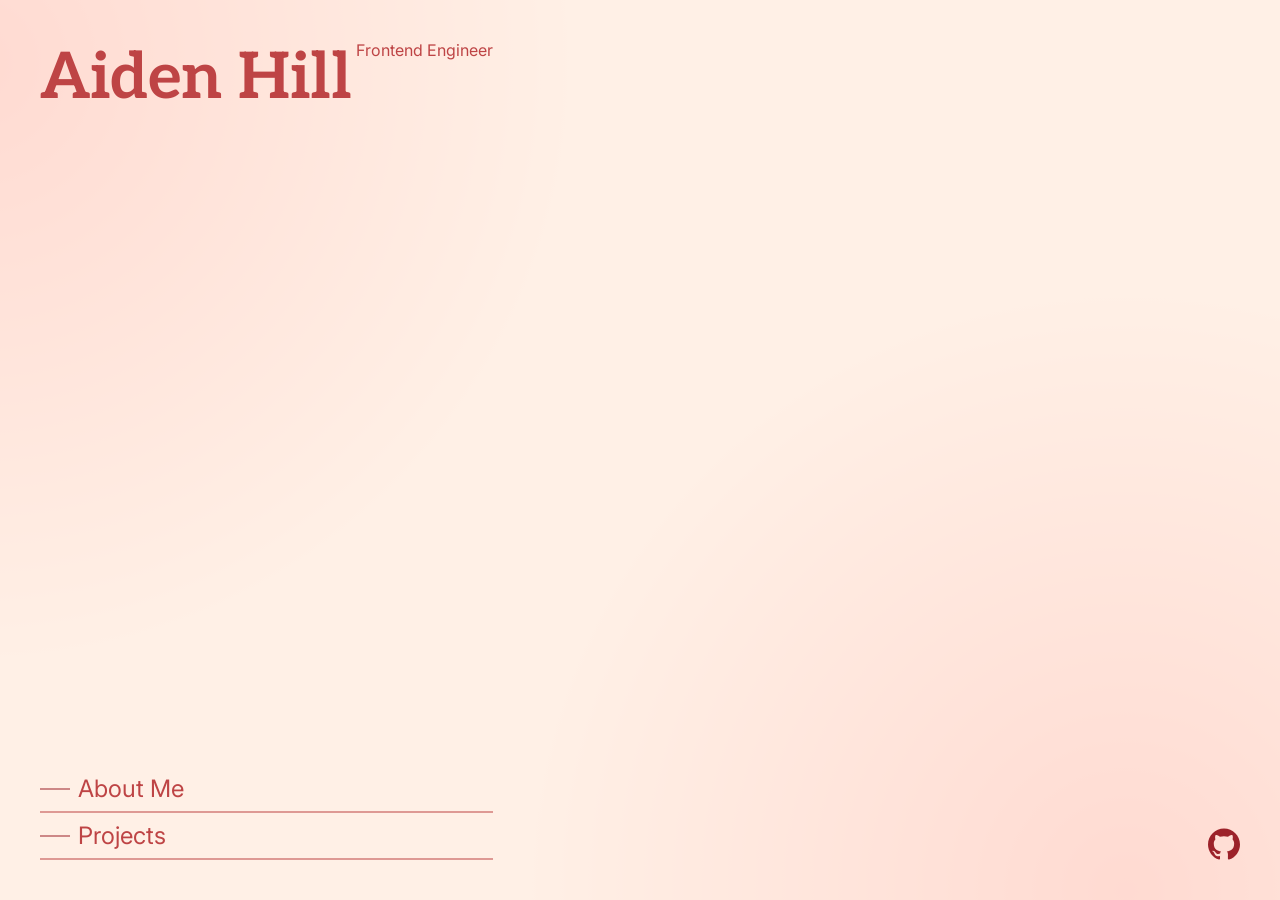
==== commit b8e7de5a: "New portfolio version" ====
--- a/index.html
+++ b/index.html
@@ -1,74 +1,33 @@
 <!DOCTYPE html>
 <html lang="en">
 <head>
-   <meta charset="UTF-8">
-   <meta name="viewport" content="width=device-width, initial-scale=1.0">
-   <link rel="preconnect" href="https://fonts.googleapis.com">
-   <link rel="preconnect" href="https://fonts.gstatic.com" crossorigin>
-   <link href="https://fonts.googleapis.com/css2?family=DM+Sans:ital,opsz,wght@0,9..40,100..1000;1,9..40,100..1000&family=Hanuman:wght@100..900&display=swap" rel="stylesheet">
-   <link rel="stylesheet" href="./styles.css">
-   <title>Document</title>
+    <meta charset="UTF-8">
+    <meta name="viewport" content="width=device-width, initial-scale=1.0">
+    <link rel="stylesheet" href="./styles.css">
+    <link rel="preconnect" href="https://fonts.googleapis.com">
+    <link rel="preconnect" href="https://fonts.gstatic.com" crossorigin>
+    <link href="https://fonts.googleapis.com/css2?family=Aleo:ital,wght@0,100..900;1,100..900&family=Inter:ital,opsz,wght@0,14..32,100..900;1,14..32,100..900&display=swap" rel="stylesheet">
+    <title>Aiden Hill</title>
 </head>
 <body>
-   <nav>
-      <div class="header-backdrop">
-         <header>
-            <h1>The Archive<span>:</span></h1>
-            <h2>Aiden Hill / Front-End Dev</h2>
+    <div class="backdrop"></div>
+    <div class="page">
+        <header>
+            <h1>Aiden Hill</h1>
+                <p>Frontend Engineer</p>
          </header>
-      </div>
-      <div class="locations">
-         <p class="location about one">About</p>
-         <p class="location experience two">Experience</p>
-         <p class="location projects three">Projects</p>
-      </div>
-      <p class="side-info four">Hover over a section for more info</p>
-   </nav>
-      <div class="content">
-         <div class="section-container" id="about" data-section="about">
-            <section>
-               <h2 style="color: var(--purple)">Welcome To The Archive</h2>
-               <p>Hi, my name is Aiden, I'm a front-end developer. I've been making websites for about <span class="calculated-years">1 year</span>. I first got into coding when I starting making games with Unity when I was 11. I quickly figured out that wasn't for me and two years later I picked up web development.</p>
-               <br>
-               <p>I try something new in every single one of my real-world projects. This is how I learn so quickly and actually remember things.</p>
-               <br>
-               <p>My hobbies outside of web development are:</p>
-               <ul>
-                  <li>Running (long-distance, 10+ mile runs)</li>
-                  <li>Making Music <a href="https://soundcloud.com/7wuppo" target="_blank">(my SoundCloud)</a></li>
-                  <li>Hiking, Biking, etc.,</li>
-               </ul>
-               <p>Anyways, enjoy the <span class="color-shift">website</span> prepared for you below!</p>
-               <p class="bottom-text">Start scrolling to explore!</p>
-            </section>
-         </div>
-         <div class="below-about">
-         <div class="section-container" data-section="superstitions">
-            <section>
-               <h2 style="color: var(--blue)">Superstitions</h2>
-               <div class="imgs">
-                  <div class="img-container">
-                     <img src="./img/superstitions-dark-hero.png" />
-                     <p>Dark-Theme</p>
-                  </div>
-                  <div class="img-container fallback">
-                     <img src="./img/superstitions-light-hero.png" />
-                     <p>Light-Theme</p>
-                  </div>
-               </div>
-               <p class="fallback-info">Superstitions is a theme I made in April of 2026. I made it because I wanted a theme that would look good with anti-blue light glasses. It's made to be the most comfortable on my eyes so I can work for hours on end.</p>
-            </section>
-         </div>
-         <div class="section-container" data-section="theRack">
-            <section>
-               <h2 style="color: var(--orange)">The Rack</h2>
-               <p>Text Here</p>
-            </section>
-         </div>
-         </div>
-      </div>
-   <script src="./js/shortcuts.js"></script>
-   <script src="./js/type-title.js"></script>
-   <script src="./js/hover-section.js"></script>
+        <nav>
+            <ul>
+                <li><div class="line-link"><span class="line"></span><a>About Me</a></div></li>
+                <li><div class="line-link"><span class="line"></span><a>Projects</a></div></li>
+            </ul>
+        </nav>
+        <div class="github-logo">
+            <a href="https://github.com/aiden-hill-ar" target="_blank"><svg role="img" viewBox="0 0 24 24" xmlns="http://www.w3.org/2000/svg">
+                <path d="M12 .297c-6.63 0-12 5.373-12 12 0 5.303 3.438 9.8 8.205 11.385.6.113.82-.258.82-.577 0-.285-.01-1.04-.015-2.04-3.338.724-4.042-1.61-4.042-1.61C4.422 18.07 3.633 17.7 3.633 17.7c-1.087-.744.084-.729.084-.729 1.205.084 1.838 1.236 1.838 1.236 1.07 1.835 2.809 1.305 3.495.998.108-.776.417-1.305.76-1.605-2.665-.3-5.466-1.332-5.466-5.93 0-1.31.465-2.38 1.235-3.22-.135-.303-.54-1.523.105-3.176 0 0 1.005-.322 3.3 1.23.96-.267 1.98-.399 3-.405 1.02.006 2.04.138 3 .405 2.28-1.552 3.285-1.23 3.285-1.23.645 1.653.24 2.873.12 3.176.765.84 1.23 1.91 1.23 3.22 0 4.61-2.805 5.625-5.475 5.92.42.36.81 1.096.81 2.22 0 1.606-.015 2.896-.015 3.286 0 .315.21.69.825.57C20.565 22.092 24 17.592 24 12.297c0-6.627-5.373-12-12-12"/>
+            </svg></a>
+        </div>
+    </div>
+    <script src="./script.js"></script>
 </body>
 </html>
--- a/styles.css
+++ b/styles.css
@@ -1,432 +1,195 @@
 * {
-   margin: 0;
-   padding: 0;
-   box-sizing: border-box;
+    margin: 0;
+    padding: 0;
+    box-sizing: border-box;
+    font-family: "Inter";
+}
+
+h1, h2, h3 {
+    font-family: "Aleo";
+}
+
+:root {
+    --background-gradient: oklch(0.741 0.144 0);
+
+    --background-color: oklch(0.964 0.021 56);
+
+    --red: oklch(0.757 0.157 23.239);
+    --orange: oklch(0.757 0.157 68.028);
+    --green: oklch(0.757 0.157 140.704);
+    --blue: oklch(0.757 0.157 220.986);
+    
+    --theme: var(--red);
+    --theme-text: oklch(from var(--theme) calc(l - 0.2) calc(c * 1) h);
+
+    --ease-in: cubic-bezier(0.32, 0, 0.67, 0);
+    --ease-out: cubic-bezier(0.33, 1, 0.68, 1);
+}
+
+html,
+body {
+    background-color: var(--background-color);
 }
 body {
-   display: flex;
-   flex-wrap: wrap;
-   background-color: oklch(from var(--blue) calc(l - 0.3) calc(c * 0.3) h);
+    position: relative;
+    min-height: 100vh;
 }
-h1,
-h2,
-h3,
-.location,
-a {
-   display: inline-block;
-   font-family: "Hanuman", Georgia;
-   color: oklch(from var(--theme-color) calc(l + 0.2) calc(c * 0.5) h);
+
+/* -------------------------------- backdrop -------------------------------- */
+
+@property --x1 {
+    syntax: "<length>";
+    initial-value: 10vw;
+    inherits: false;
+}
+@property --y1 {
+    syntax: "<length>";
+    initial-value: 10vh;
+    inherits: false;
+}
+@property --x2 {
+    syntax: "<length>";
+    initial-value: 90vw;
+    inherits: false;
+}
+@property --y2 {
+    syntax: "<length>";
+    initial-value: 90vh;
+    inherits: false;
+}
+
+.backdrop {
+    transition-property: --x1, --y1, --x2, --y2;
+    transition-timing-function: var(--ease-in);
+    transition-duration: 5s;
+    position: absolute;
+    width: 100%;
+    height: 100%;
+    background: radial-gradient(
+        600px at var(--x1) var(--y1),
+        var(--theme),
+        oklch(from var(--theme) l c h / 0) 100%
+        
+    ),
+    radial-gradient(
+        600px at var(--x2) var(--y2),
+        var(--theme),
+        oklch(from var(--theme) l c h / 0) 100%
+    );
+
+    z-index: 0;
+}
+.backdrop::after {
+    content: "";
+    position: absolute;
+    width: 100%;
+    height: 100%;
+    top: 0;
+    left: 0;
+    background-color: var(--background-color);
+    opacity: 0.8;
+}
+
+/* ---------------------------------- page ---------------------------------- */
+
+.page {
+    position: relative;
+    display: grid;
+    grid-template-columns: minmax(min-content, max-content) 1fr minmax(min-content, max-content);
+    grid-template-rows: minmax(min-content, max-content) 1fr minmax(min-content, max-content);
+    padding: 24px;
+    min-height: 100vh;
+    z-index: 1;
+}
+
+/* ------------------------------ header & nav ------------------------------ */
+
+header,
+nav {
+    padding: 16px;
+}
+
+/* --------------------------------- header --------------------------------- */
+
+header {
+    display: flex;
+    flex-wrap: wrap;
+    width: fit-content;
+    gap: 0 4px;
+    color: var(--theme-text);
 }
 h1 {
-   font-size: 4em;
-   mask-image: linear-gradient(
-      to bottom,
-      white 30%,
-      transparent
-   );
+    font-size: 4rem;
 }
-h2 {
-   font-size: 1.5em;
-   font-weight: 600;
-}
-section h2 {
-   margin-bottom: 5px;
-   border-bottom: 3px solid var(--blue);
-}
-.location {
-   font-weight: 500;
-   font-size: 1.5em;
-}
-a {
-   font-weight: 300;
-   color: var(--purple-pink);
-   transition: color 500ms var(--ease-end);
-   pointer-events: auto;
-}
-a:hover {
-   color: var(--pink);
-   transition: color 200ms var(--ease-start);
-}
-p,
-li {
-   font-family: "DM Sans", sans;
-   color: oklch(from var(--theme-color) calc(l + 0.2) calc(c * 0.5) h);
-}
-ul {
-   margin: 10px 0 10px 25px;
-}
-li {
-   color: oklch(from var(--theme-color) calc(l + 0.1) calc(c * 0.5) h);
-   pointer-events: none;
-   transition: color 500ms var(--ease-end);
-}
-li:hover {
-   color: oklch(from var(--theme-color) calc(l + 0.2) calc(c * 0.5) h / 0.5);
-   transition: color 200ms var(--ease-start);
-}
-
-/* this should only be in make modern */
-
-:root {
-   --purple: oklch(0.55 0.169 292.579);
-   --blue-purple: oklch(0.55 0.169 270.951);
-   --blue: oklch(0.55 0.169 253.402);
-   --purple-pink: oklch(0.55 0.169 317.152);
-   --red: oklch(0.55 0.169 20.103);
-   --orange: oklch(0.55 0.169 37.19);
-   --pink: oklch(0.55 0.169 0.772);
-   --green: oklch(0.55 0.169 146.943);
-   --jungle-green: oklch(0.55 0.169 137.674);
-
-   --theme-color: var(--blue);
-   --theme-shadow: 0.2 0.08 253.402;
-
-   --spring: linear(0, 0.034 1.2%, 0.133 2.5%, 0.726 7.6%, 0.942 9.9%, 1.084 12.3%, 1.123 13.5%, 1.146 14.8%, 1.152 16.1%, 1.142 17.6%, 1.013 25.5%, 0.989 28%, 0.978 30.7%, 1.003 46.4%, 1);
-   --ease-start: cubic-bezier(0.158, 0.264, 0, 0.993);
-   --ease-end: cubic-bezier(0.85, 0.09, 0.15, 0.91);
-
-   --shadow-elevation-low:
-      0.3px 0.5px 0.7px oklch(var(--theme-shadow) / 0.1),
-      0.4px 0.8px 1px -1.2px oklch(var(--theme-shadow) / 0.1),
-      1px 2px 2.5px -2.5px oklch(var(--theme-shadow) / 0.1);
-  --shadow-elevation-medium:
-      0.3px 0.5px 0.7px oklch(var(--theme-shadow) / 0.11),
-      0.8px 1.6px 2px -0.8px oklch(var(--theme-shadow) / 0.11),
-      2.1px 4.1px 5.2px -1.7px oklch(var(--theme-shadow) / 0.11),
-      5px 10px 12.6px -2.5px oklch(var(--theme-shadow) / 0.11);
-  --shadow-elevation-high:
-      0.3px 0.5px 0.7px oklch(var(--theme-shadow) / 0.1),
-      1.5px 2.9px 3.7px -0.4px oklch(var(--theme-shadow) / 0.1),
-      2.7px 5.4px 6.8px -0.7px oklch(var(--theme-shadow) / 0.1),
-      4.5px 8.9px 11.2px -1.1px oklch(var(--theme-shadow) / 0.1),
-      7.1px 14.3px 18px -1.4px oklch(var(--theme-shadow) / 0.1),
-      11.2px 22.3px 28.1px -1.8px oklch(var(--theme-shadow) / 0.1),
-      17px 33.9px 42.7px -2.1px oklch(var(--theme-shadow) / 0.1),
-      25px 50px 62.9px -2.5px oklch(var(--theme-shadow) / 0.1);
-}
-
 
 /* ----------------------------------- nav ---------------------------------- */
 
 nav {
-   position: sticky;
-   display: flex;
-   flex-direction: column;
-   top: 0;
-   height: 100vh;
-   width: 40%;
-   max-width: 500px;
-   align-items: baseline;
-   border-right: 3px solid oklch(from var(--blue) calc(l - 0.33) calc(c * 0.3) h);
-   box-shadow: 
-      0.3px 0.5px 0.7px oklch(var(--theme-shadow) / 0.1),
-      1.5px 2.9px 3.7px -0.4px oklch(var(--theme-shadow) / 0.1),
-      2.7px 5.4px 6.8px -0.7px oklch(var(--theme-shadow) / 0.1),
-      4.5px 8.9px 11.2px -1.1px oklch(var(--theme-shadow) / 0.1),
-      7.1px 14.3px 18px -1.4px oklch(var(--theme-shadow) / 0.1),
-      11.2px 22.3px 28.1px -1.8px oklch(var(--theme-shadow) / 0.1),
-      17px 33.9px 42.7px -2.1px oklch(var(--theme-shadow) / 0.1),
-      25px 50px 62.9px -2.5px oklch(var(--theme-shadow) / 0.1);
-   z-index: 2;
+    grid-row: 3 / 4;
 }
-
-/* --------------------------------- header --------------------------------- */
-
-.header-backdrop {
-   display: flex;
-   width: fit-content;
-   margin: 30px;
-   border-radius: 10px;
-   background: repeating-linear-gradient(
-      -45deg,
-      oklch(from var(--theme-color) calc(l + 0.2) calc(c * 0.3) h),
-      oklch(from var(--theme-color) calc(l + 0.2) calc(c * 0.3) h) 40px,
-      oklch(from var(--theme-color) calc(l - 0.3) calc(c * 0.5) h) 40px,
-      oklch(from var(--theme-color) calc(l - 0.3) calc(c * 0.5) h) 67.2px
-   );
+nav li {
+    font-size: 1.5rem;
+    font-weight: 400;
+    color: var(--theme-text);
+    border-bottom: 2px solid oklch(from var(--theme-text) l c h / 0.5);
+    padding: 8px 0;
+    list-style-type: none;
+    transition: border-bottom 400ms var(--ease-in);
 }
-header {
-   display: flex;
-   width: fit-content;
-   flex-direction: column;
-   border-radius: 10px;
-   padding: 10px;
-   backdrop-filter: blur(16px); 
-   background-color: oklch(from var(--theme-color) calc(l - 0.2) calc(c * 0.5) h / 0.9);
-   box-shadow: 
-      0.3px 0.5px 0.7px oklch(var(--theme-shadow) / 0.11),
-      0.8px 1.6px 2px -0.8px oklch(var(--theme-shadow) / 0.11),
-      2.1px 4.1px 5.2px -1.7px oklch(var(--theme-shadow) / 0.11),
-      5px 10px 12.6px -2.5px oklch(var(--theme-shadow) / 0.11);
+li span.line {
+    display: inline-block;
+    width: 30px;
+    height: 2px;
+    background-color: oklch(from var(--theme-text) calc(l - 0.1) c h / 0.5);
+    transition-property: width, background-color;
+    transition-duration: 400ms;
+    transition-timing-function: var(--ease-in);
 }
-header h1 {
-   max-width: 420px;
-   text-wrap: none;
-   flex: 1;
-}
-header span {
-   animation: blink 2s step-end infinite;
-}
-header h2 {
-   padding-top: 20px;
-   border-top: 2px solid oklch(from var(--blue) calc(l - 0.33) calc(c * 0.3) h);
-}
-
-.one {
-   animation: slide-in 500ms var(--ease-start) forwards;
-}
-.two {
-   animation: slide-in 700ms var(--ease-start) forwards;
-}
-.three {
-   animation: slide-in 900ms var(--ease-start) forwards;
-}
-.four {
-   animation: slide-in 1100ms var(--ease-start) forwards;
-}
-
-/* -------------------------------- locations ------------------------------- */
-
-.locations {
-   display: flex;
-   flex-direction: column;
-}
-
-/* -------------------------------- side-info ------------------------------- */
-
-p.side-info {
-   max-width: 420px;
-   border-radius: 10px;
-   border: 3px solid var(--blue);
-   margin: 30px;
-   padding: 5px 10px;
-   transition: opacity 200ms;
-}
-p.side-info.hidden {
-   opacity: 0;
+li .line-link {
+    display: flex;
+    align-items: center;
+    gap: 8px;
+    width: fit-content;
+    cursor: pointer;
+    transition: gap 400ms var(--ease-in);
 }
 
 
-/* ----------------------------- content ---------------------------- */
-
-.content {
-   display: flex;
-   flex: 1;
-   max-width: fit-content;
-   gap: 50px;
-   flex-direction: column;
-   margin: 50px auto 0 auto;
-   padding: 0 10px;
-   animation: page-in 500ms var(--ease-start) both;
-   z-index: 1;
+li:hover {
+    border-bottom: 2px solid oklch(from var(--theme-text) l c h);
+    transition: border-bottom 200ms var(--ease-out);
+}
+li .line-link:hover {
+    gap: 16px;
+    transition: gap 200ms var(--ease-out);
+}
+.line-link:hover span.line {
+    width: 60px;
+    background-color: oklch(from var(--theme-text) calc(l - 0.1) c h);
+    transition-duration: 200ms;
+    transition-timing-function: var(--ease-out);
 }
 
-.imgs {
-   display: flex;
-   flex: 1;
-   justify-content: space-between;
-   margin: 0 auto;
-}
-.img-container {
-   display: flex;
-   flex: 1;
-   flex-direction: column;
-   align-items: center;
-}
-img {
-   display: inline-block;
-   width: 90%;
-   height: auto;
-   margin: 10px;
-   border-radius: 10px;
-   box-shadow:
-      5px 10px 1px oklch(var(--theme-shadow) / 0.3);
-   transition-property: transform, box-shadow;
-   transition-duration: 500ms;
-   transition-timing-function: var(--ease-end);
-}
-@media (hover: hover) {
-   img:hover {
-      transform: translate(-2.5px, -5px) scale(1.01);
-      box-shadow: 7.5px 15px 1px oklch(var(--theme-shadow) / 0.3);
-      transition-property: transform, box-shadow;
-      transition-duration: 200ms;
-      transition-timing-function: var(--ease-end);
-   }
-}
-img:active {
-   transform: translate(2.5px, 5px) scale(0.99);
-   box-shadow: 2.5px 5px 1px oklch(var(--theme-shadow) / 0.3);
-   transition-property: transform, box-shadow;
-   transition-duration: 200ms;
-   transition-timing-function: var(--ease-end);
-}
-.img-container p {
-   margin-top: 5px;
-   width: fit-content;
+.github-logo {
+    grid-column: 3 / 4;
+    grid-row: 3 / 4;
+    align-self: end;
+    width: 32px;
+    height: 32px;
+    margin: 16px;
+    fill: oklch(from var(--theme) calc(l - 0.3) c h);
 }
 
-/* --------------------------------- sections -------------------------------- */
-
-.section-container {
-   display: flex;
-   flex: 1;
-   max-width: 800px;
-   height: 700px;
-   border-radius: 20px;
-   animation: fade-in linear both;
-   animation-timeline: view();
-   animation-range: cover 0% cover 10%;
-   view-timeline: --section;
-}
-.below-about {
-   display: flex;
-   flex: 1;
-   max-width: 800px;
-   gap: 50px;
-   flex-direction: column;
-   animation: super-fade-in linear both;
-   animation-timeline: view();
-   animation-range: entry 0% entry 60%;
-   view-timeline: --section;
-}
-
-section {
-   display: flex;
-   flex-direction: column;
-   flex: 1;
-   min-height: 400px;
-   border-radius: 20px;
-   border: 3px solid var(--blue);
-   padding: 10px 20px;
-   backdrop-filter: blur(16px);
-   transition: background-color 500ms var(--ease-end);
-}
-section:hover {
-   background-color: oklch(from var(--blue) calc(l - 0.2) calc(c * 0.3) h / 0.1);
-   transition: background-color 200ms var(--ease-start);
-}
-section h2 {
-   font-size: 2em;
-   color: var(--blue);
-   mask-image: linear-gradient(
-      to bottom,
-      white 30%,
-      transparent
-   );
-}
-section p {
-   animation: transparency linear both;
-   animation-timeline: --section;
-}
-section .color-shift {
-   color: var(--blue);
-   animation: color-shift 8s linear infinite both;
-}
-p.fallback-info {
-   display: none;
-}
-
-.bottom-text {
-   width: fit-content;
-   margin-top: auto;
-   align-self: center;
-   font-size: 0.9em;
-   color: oklch(from var(--theme-color) calc(l + 0.2) calc(c * 0.5) h / 0.5);
-}
-
-/* -------------------------------- keyframes ------------------------------- */
-
-@keyframes blink {
-   50% { opacity: 0; }
-}
-@keyframes super-fade-in {
-   0% { opacity: 0; transform: translateY(200px); filter: blur(16px); }
-   100% { opacity: 1; transform: translateY(0px); filter: blur(0px); }
-}
-@keyframes fade-in {
-   0% { opacity: 0; transform: translateY(50px); }
-   100% { opacity: 1; transform: translateY(0px); }
-}
-@keyframes page-in {
-   0% { opacity: 0; filter: blur(16px); }
-   100% { opacity: 1; filter: blur(0); }
-}
-@keyframes slide-in {
-   0% { transform: translateX(-200%); };
-   100% { transform: translateX(0%); };
-}
-@keyframes transparency {
-   0% {
-      opacity: 0.3;
-   }
-   entry 10% {
-      opacity: 0.3;
-   }
-   entry 30% {
-      opacity: 1;
-   }
-   exit 80% {
-      opacity: 1;
-   }
-   exit 100% {
-      opacity: 0.3;
-   }
-   100% {
-      opacity: 0.3;
-   }
-}
-@keyframes color-shift {
-   0% { color: var(--blue); }
-   10% { color: var(--blue-purple); }
-   30% { color: var(--purple); }
-   40% { color: var(--red); }
-   50% { color: var(--orange); }
-   60% { color: var(--green); }
-   80% { color: var(--jungle-green); }
-   90% { color: var(--blue); }
-}
-
-/* ------------------------------ media queries ----------------------------- */
-
-@media screen and (width <= 1198px) {
-   header h1 {
-      font-size: 3em;
-   }
-   nav {
-      width: 35%;
-   }
-}
-@media screen and (width <= 952px) {
-   header h1 {
-      font-size: 2.5em;
-   }
-   nav {
-      width: 30%;
-   }
-}
-@media screen and (width <= 780px) {
-   header h1 {
-      font-size: 3em;
-   }
-   nav {
-      position: static;
-      height: fit-content;
-      max-width: 100%;
-      flex-basis: 100%;
-   }
-   .locations,
-   .side-info {
-      display: none;
-   }
-   img {
-      width: 330px;
-   }
-   .img-container.fallback {
-      display: none;
-   }
-   p.fallback-info {
-      display: block;
-      margin-top: 10px;
-   }
+@media screen and (width <= 460px) {
+    .page {
+        padding: 8px;
+    }
+    .backdrop {
+        background: radial-gradient(
+            600px at var(--x1) var(--y1),
+            var(--theme),
+            oklch(from var(--theme) l c h / 0) 100%
+            
+        );
+    }
 }
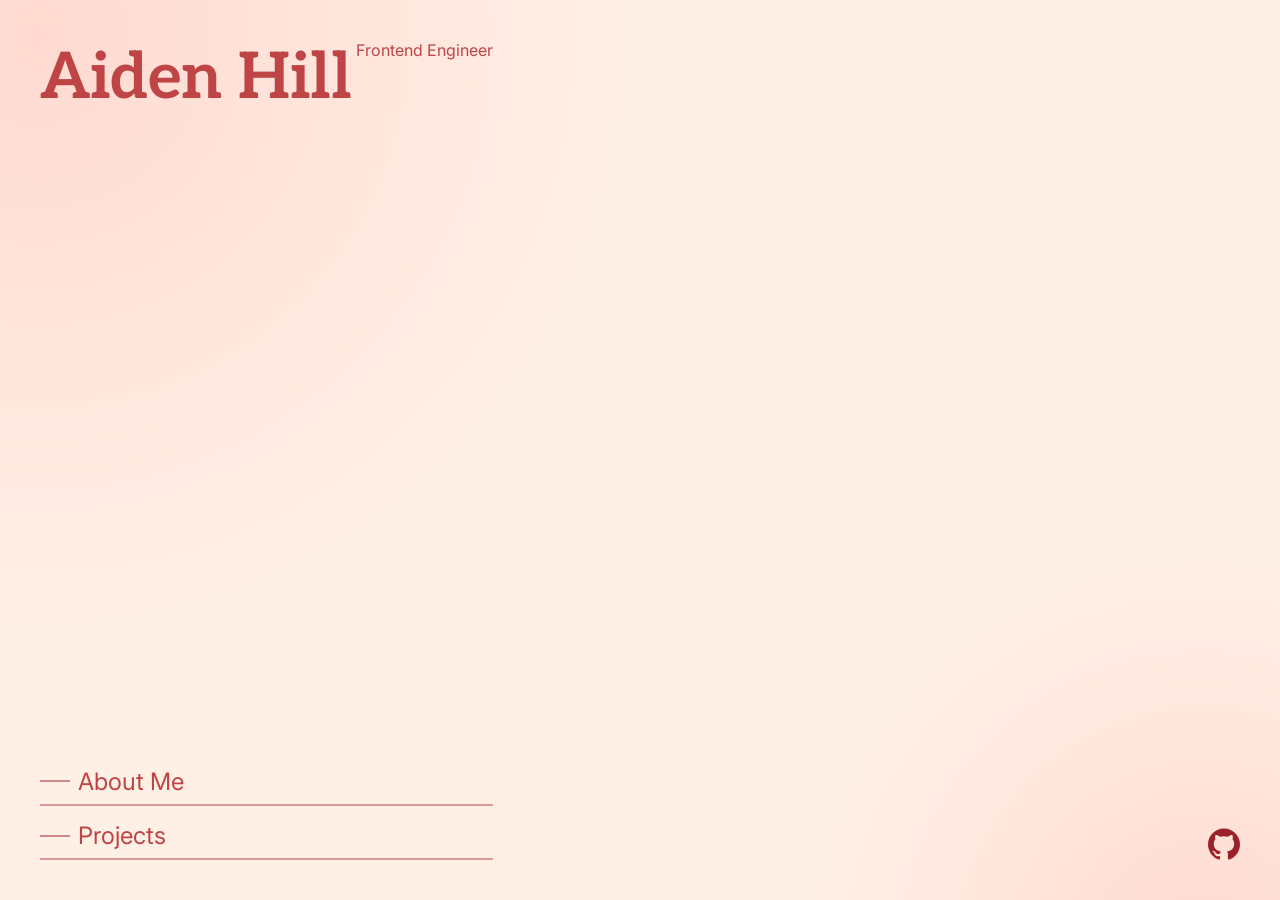
==== commit d1e3d31b: "added about and projects page and completed about I added more universial styles and a good set of m" ====
--- a/index.html
+++ b/index.html
@@ -1,9 +1,33 @@
 <!DOCTYPE html>
 <html lang="en">
 <head>
+    <style>
+        @view-transition { navigation: auto; }
+        .page { view-transition-name: page; }
+        ::view-transition-old(page) {
+            animation: fade-out 1000ms both;
+        }
+        ::view-transition-new(page) {
+            animation: fade-in 1000ms 1500ms both;
+        }
+        .name { view-transition-name: name; }
+        ::view-transition-group(name) {
+            animation-delay: 1000ms;
+            animation-duration: 500ms;
+        }
+        @keyframes fade-out {
+            from { opacity: 1; transform: scale(100%); filter: blur(0px); }
+            to { opacity: 0; transform: scale(90%); filter: blur(4px); }
+        }
+        @keyframes fade-in {
+            from { opacity: 0; transform: scale(90%); filter: blur(4px); }
+            to { opacity: 1; transform: scale(100%); filter: blur(0px); }
+        }
+    </style>
     <meta charset="UTF-8">
     <meta name="viewport" content="width=device-width, initial-scale=1.0">
-    <link rel="stylesheet" href="./styles.css">
+    <link rel="stylesheet" href="./css/styles.css">
+    <link rel="stylesheet" href="./css/index.css">
     <link rel="preconnect" href="https://fonts.googleapis.com">
     <link rel="preconnect" href="https://fonts.gstatic.com" crossorigin>
     <link href="https://fonts.googleapis.com/css2?family=Aleo:ital,wght@0,100..900;1,100..900&family=Inter:ital,opsz,wght@0,14..32,100..900;1,14..32,100..900&display=swap" rel="stylesheet">
@@ -13,17 +37,21 @@
     <div class="backdrop"></div>
     <div class="page">
         <header>
-            <h1>Aiden Hill</h1>
-                <p>Frontend Engineer</p>
-         </header>
+            <h1 class="name">Aiden Hill</h1>
+            <p>Frontend Engineer</p>
+        </header>
         <nav>
             <ul>
-                <li><div class="line-link"><span class="line"></span><a>About Me</a></div></li>
-                <li><div class="line-link"><span class="line"></span><a>Projects</a></div></li>
+                <li>
+                    <a href="./pages/about-me.html"><div id="about" class="line-link"><span class="line"></span>About Me</div></a>
+                </li>
+                <li>
+                    <a href="./pages/projects.html"><div id="projects" class="line-link"><span class="line"></span>Projects</div></a>
+                </li>
             </ul>
         </nav>
-        <div class="github-logo">
-            <a href="https://github.com/aiden-hill-ar" target="_blank"><svg role="img" viewBox="0 0 24 24" xmlns="http://www.w3.org/2000/svg">
+        <div class="github logo">
+            <a href="https://github.com/aiden-hill-ar" target="_blank"><svg width="32" height="32" viewBox="0 0 24 24" xmlns="http://www.w3.org/2000/svg">
                 <path d="M12 .297c-6.63 0-12 5.373-12 12 0 5.303 3.438 9.8 8.205 11.385.6.113.82-.258.82-.577 0-.285-.01-1.04-.015-2.04-3.338.724-4.042-1.61-4.042-1.61C4.422 18.07 3.633 17.7 3.633 17.7c-1.087-.744.084-.729.084-.729 1.205.084 1.838 1.236 1.838 1.236 1.07 1.835 2.809 1.305 3.495.998.108-.776.417-1.305.76-1.605-2.665-.3-5.466-1.332-5.466-5.93 0-1.31.465-2.38 1.235-3.22-.135-.303-.54-1.523.105-3.176 0 0 1.005-.322 3.3 1.23.96-.267 1.98-.399 3-.405 1.02.006 2.04.138 3 .405 2.28-1.552 3.285-1.23 3.285-1.23.645 1.653.24 2.873.12 3.176.765.84 1.23 1.91 1.23 3.22 0 4.61-2.805 5.625-5.475 5.92.42.36.81 1.096.81 2.22 0 1.606-.015 2.896-.015 3.286 0 .315.21.69.825.57C20.565 22.092 24 17.592 24 12.297c0-6.627-5.373-12-12-12"/>
             </svg></a>
         </div>
--- a/css/styles.css
+++ b/css/styles.css
@@ -0,0 +1,279 @@
+* {
+    margin: 0;
+    padding: 0;
+    box-sizing: border-box;
+    font-family: "Inter";
+}
+
+h1, h2, h3,
+p, a {
+color: var(--theme-text);
+}
+h1, h2, h3 {
+    font-family: "Aleo";
+}
+a {
+    text-decoration: none;
+}
+.name {
+    font-family: "Aleo";
+}
+
+.logo.hover {
+    transform: rotate(30deg);
+    transition: transform var(--hover-s);
+}
+
+:root {
+    --background-gradient: oklch(0.741 0.144 0);
+
+    --background-color: oklch(0.964 0.021 56);
+
+    --red: oklch(0.757 0.157 23.239);
+    --orange: oklch(0.757 0.157 68.028);
+    --green: oklch(0.757 0.157 140.704);
+    --blue: oklch(0.757 0.157 220.986);
+    
+    --theme: var(--red);
+    --theme-text: oklch(from var(--theme) calc(l - 0.2) calc(c * 1) h);
+    --theme-text-transparent: oklch(from var(--theme) calc(l - 0.2) calc(c * 1) h / 0.5);
+
+    --thick-spring: linear(0, 0.002 0.2%, 0.008 0.4%, 0.029 0.8%, 0.073 1.3%, 0.13 1.8%, 0.258 2.7%, 0.686 5.4%, 0.807 6.3%, 0.908 7.2%, 0.987 8.1%, 1.051 9.1%, 1.091 10.1%, 1.103 10.6%, 1.112 11.2%, 1.115 11.7%, 1.116 12.2%, 1.112 12.8%, 1.106 13.4%, 1.089 14.5%, 1.033 17.6%, 1.007 19.5%, 0.993 21.2%, 0.987 23.1%, 0.987 25%, 0.998 30.9%, 1.001 35%, 1 46.8%, 1);
+    --ease-in: cubic-bezier(0.11, 0, 0.5, 0);
+    --ease-out: cubic-bezier(0.5, 1, 0.89, 1);
+
+
+    --hover-s: var(--hover-s-duration) var(--hover-s-timing-function);
+    --hover-s-duration: 900ms;
+    --hover-s-timing-function: var(--thick-spring);
+
+    --release-s: var(--release-s-duration) var(--release-s-timing-function);
+    --release-s-duration: 1400ms;
+    --release-s-timing-function: var(--thick-spring);
+
+
+    --hover-e: var(--hover-e-duration) var(--hover-e-timing-function);
+    --hover-e-duration: 100ms;
+    --hover-e-timing-function: var(--ease-out);
+
+    --release-e: var(--release-e-duration) var(--release-e-timing-function);
+    --release-e-duration: 200ms;
+    --release-e-timing-function: var(--ease-in);
+}
+
+html,
+body {
+    background-color: var(--background-color);
+    scrollbar-color: oklch(from var(--theme) calc(l - 0.2) calc(c * 0.8) h) oklch(from var(--theme) calc(l - 0.5) calc(c * 0.5) h);
+}
+body {
+    position: relative;
+    min-height: 100vh;
+    scroll-behavior: smooth;
+}
+
+/* -------------------------------- backdrop -------------------------------- */
+
+@property --x1 {
+    syntax: "<length>";
+    initial-value: 10vw;
+    inherits: false;
+}
+@property --y1 {
+    syntax: "<length>";
+    initial-value: 10vh;
+    inherits: false;
+}
+@property --x2 {
+    syntax: "<length>";
+    initial-value: 100vw;
+    inherits: false;
+}
+@property --y2 {
+    syntax: "<length>";
+    initial-value: 100vh;
+    inherits: false;
+}
+
+.backdrop {
+    transition-property: --x1, --y1, --x2, --y2;
+    transition-timing-function: var(--ease-in);
+    transition-duration: 5s;
+    position: absolute;
+    width: 100%;
+    height: 100%;
+    background: radial-gradient(
+        600px at var(--x1) var(--y1),
+        var(--theme),
+        oklch(from var(--theme) l c h / 0) 100%
+        
+    ),
+    radial-gradient(
+        400px at var(--x2) var(--y2),
+        var(--theme),
+        oklch(from var(--theme) l c h / 0) 100%
+    );
+    z-index: 0;
+}
+.backdrop::after {
+    content: "";
+    position: absolute;
+    width: 100%;
+    height: 100%;
+    top: 0;
+    left: 0;
+    background-color: var(--background-color);
+    opacity: 0.8;
+}
+
+/* ---------------------------------- page ---------------------------------- */
+
+.page {
+    position: relative;
+    display: grid;
+    grid-template-columns: minmax(min-content, max-content) 1fr minmax(min-content, max-content);
+    grid-template-rows: minmax(min-content, max-content) 1fr minmax(min-content, max-content);
+    padding: 24px;
+    padding-bottom: max(24px, calc(env(safe-area-inset-bottom) + 24px));
+    min-height: 100vh;
+    z-index: 1;
+}
+
+/* ------------------------------ header & nav ------------------------------ */
+
+header,
+nav {
+    margin: 16px;
+}
+
+/* --------------------------------- header --------------------------------- */
+
+header {
+    position: relative;
+    display: flex;
+    flex-wrap: wrap;
+    align-self: start;
+    width: fit-content;
+    gap: 0 4px;
+    color: var(--theme-text);
+}
+h1 {
+    font-size: 4rem;
+}
+
+/* ----------------------------------- nav ---------------------------------- */
+
+nav {
+    grid-row: 3 / 4;
+    align-self: end;
+}
+nav li {
+    font-size: 1.5rem;
+    font-weight: 400;
+    color: var(--theme-text);
+    border-bottom: 2px solid oklch(from var(--theme-text) l c h / 0.5);
+    padding: 8px 0;
+    list-style-type: none;
+    transition: border-bottom var(--release-e);
+}
+li span.line {
+    display: inline-block;
+    width: 30px;
+    height: 2px;
+    background-color: oklch(from var(--theme-text) calc(l - 0.1) c h / 0.5);
+    transition-property: width, background-color;
+    transition-duration: var(--release-s-duration);
+    transition-timing-function: var(--release-s-timing-function);
+}
+li .line-link {
+    display: flex;
+    align-items: center;
+    gap: 8px;
+    width: fit-content;
+    cursor: pointer;
+    transition: gap var(--release-s);
+}
+li a {
+    display: inline-block;
+    width: fit-content;
+}
+
+@media (hover: hover) {
+    li:hover {
+        border-bottom: 2px solid oklch(from var(--theme-text) l c h);
+        transition: border-bottom var(--hover-e);
+    }
+    li .line-link:hover {
+        gap: 16px;
+        transition: gap var(--hover-s);
+    }
+    .line-link:hover span.line {
+        width: 60px;
+        background-color: oklch(from var(--theme-text) calc(l - 0.1) c h);
+        transition-duration: var(--hover-s-duration);
+        transition-timing-function: var(--hover-s-timing-function);
+    }
+}
+li.active {
+    border-bottom: 2px solid oklch(from var(--theme-text) l c h);
+    transition: border-bottom var(--hover-s);
+}
+li.active .line-link {
+    gap: 16px;
+    transition: gap var(--hover-s);
+}
+li.active .line-link span.line {
+    width: 60px;
+    background-color: oklch(from var(--theme-text) calc(l - 0.1) c h);
+    transition-duration: var(--hover-s-duration);
+    transition-timing-function: var(--hover-s-timing-function);
+}
+
+.github.logo {
+    grid-column: 3 / 4;
+    grid-row: 3 / 4;
+    align-self: end;
+    width: 32px;
+    height: 32px;
+    margin: 16px;
+    fill: oklch(from var(--theme) calc(l - 0.3) c h);
+    transition: transform var(--release-s);
+}
+
+/* ---------------------------------- info ---------------------------------- */
+
+.content {
+    grid-column: 1 / 4;
+    grid-row: 2 / 3;
+    display: flex;
+    margin: 16px;
+}
+
+/* ------------------------------ info content ------------------------------ */
+
+.content p {
+    max-width: 30rem;
+    color: oklch(from var(--theme-text) calc(l - 0.1) c h);
+}
+
+/* --------------------------------- @media --------------------------------- */
+
+@media screen and (width <= 750px) {
+    .about-me {
+        grid-column: 1 / 2;
+    }
+}
+
+@media screen and (width <= 460px) {
+    .page {
+        padding: 8px;
+    }
+    .backdrop {
+        background: radial-gradient(
+            600px at var(--x1) var(--y1),
+            var(--theme),
+            oklch(from var(--theme) l c h / 0) 100%
+            
+        );
+    }
+}
